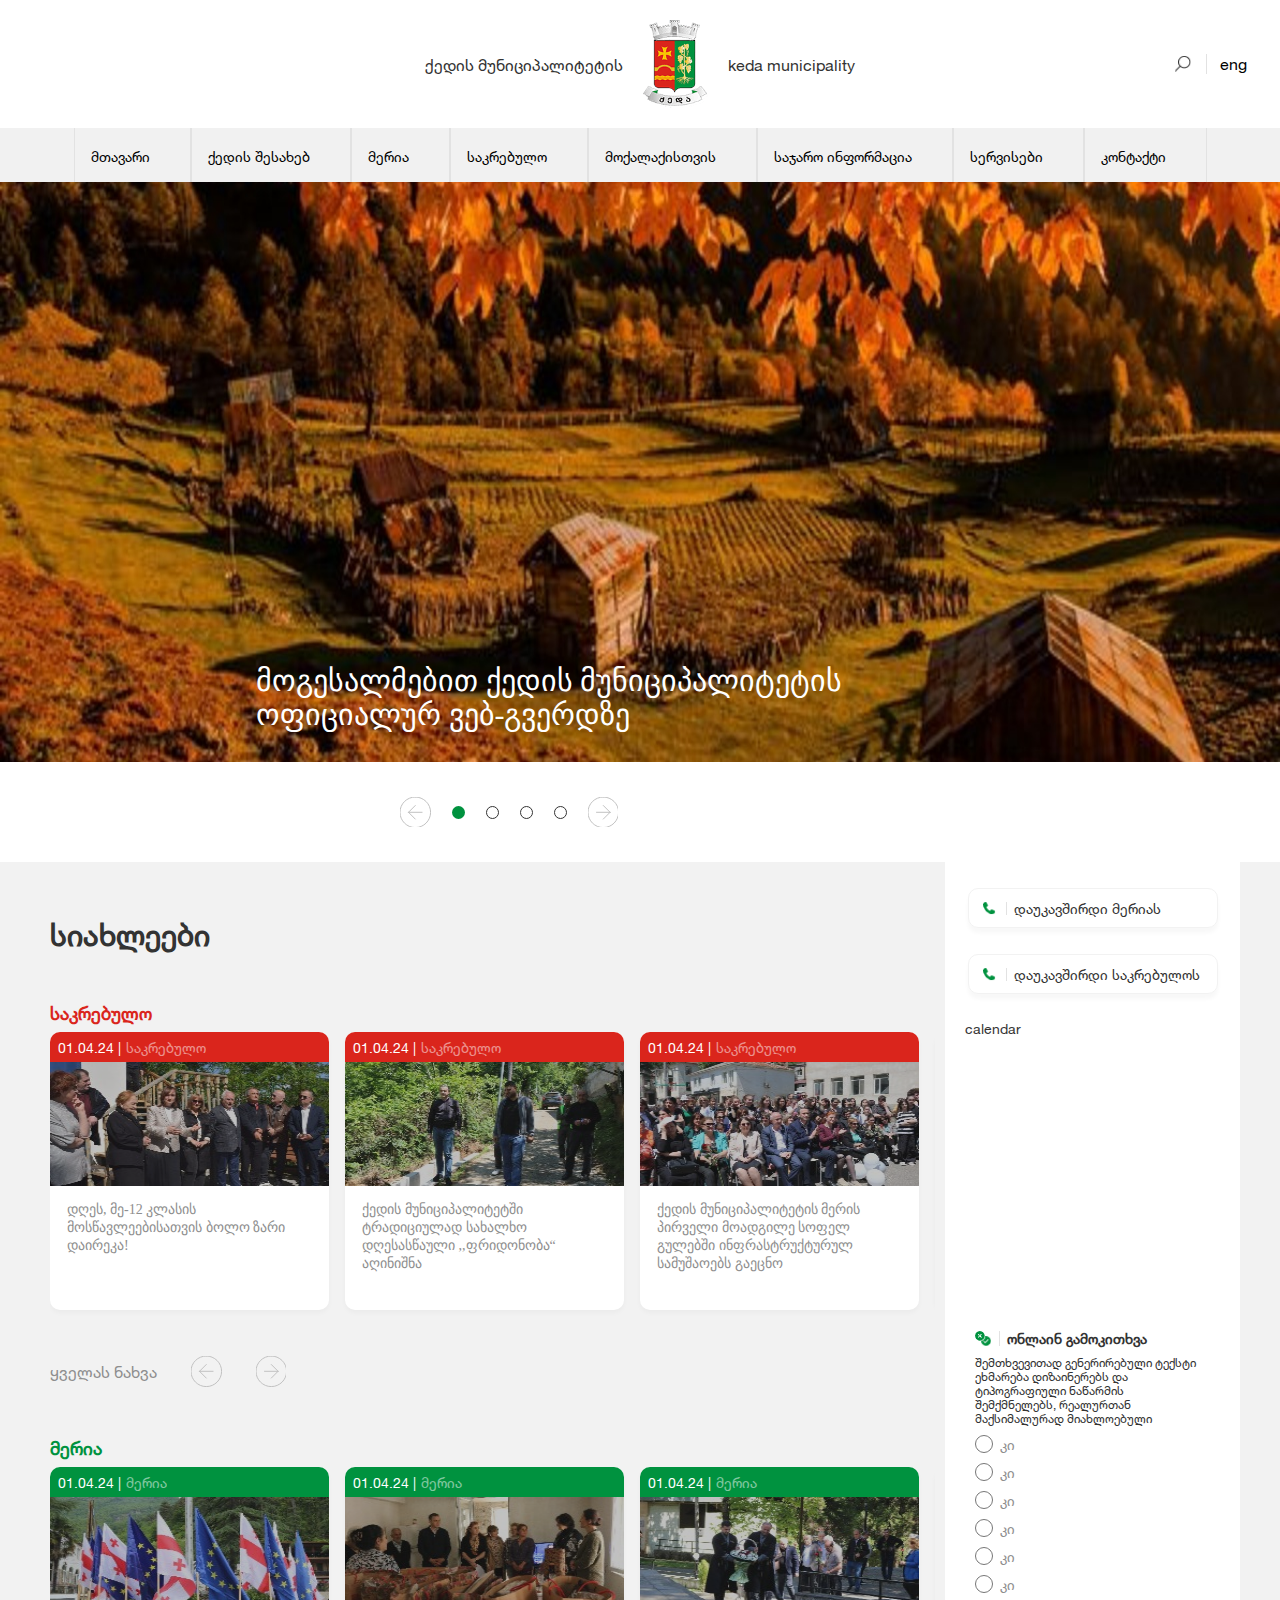
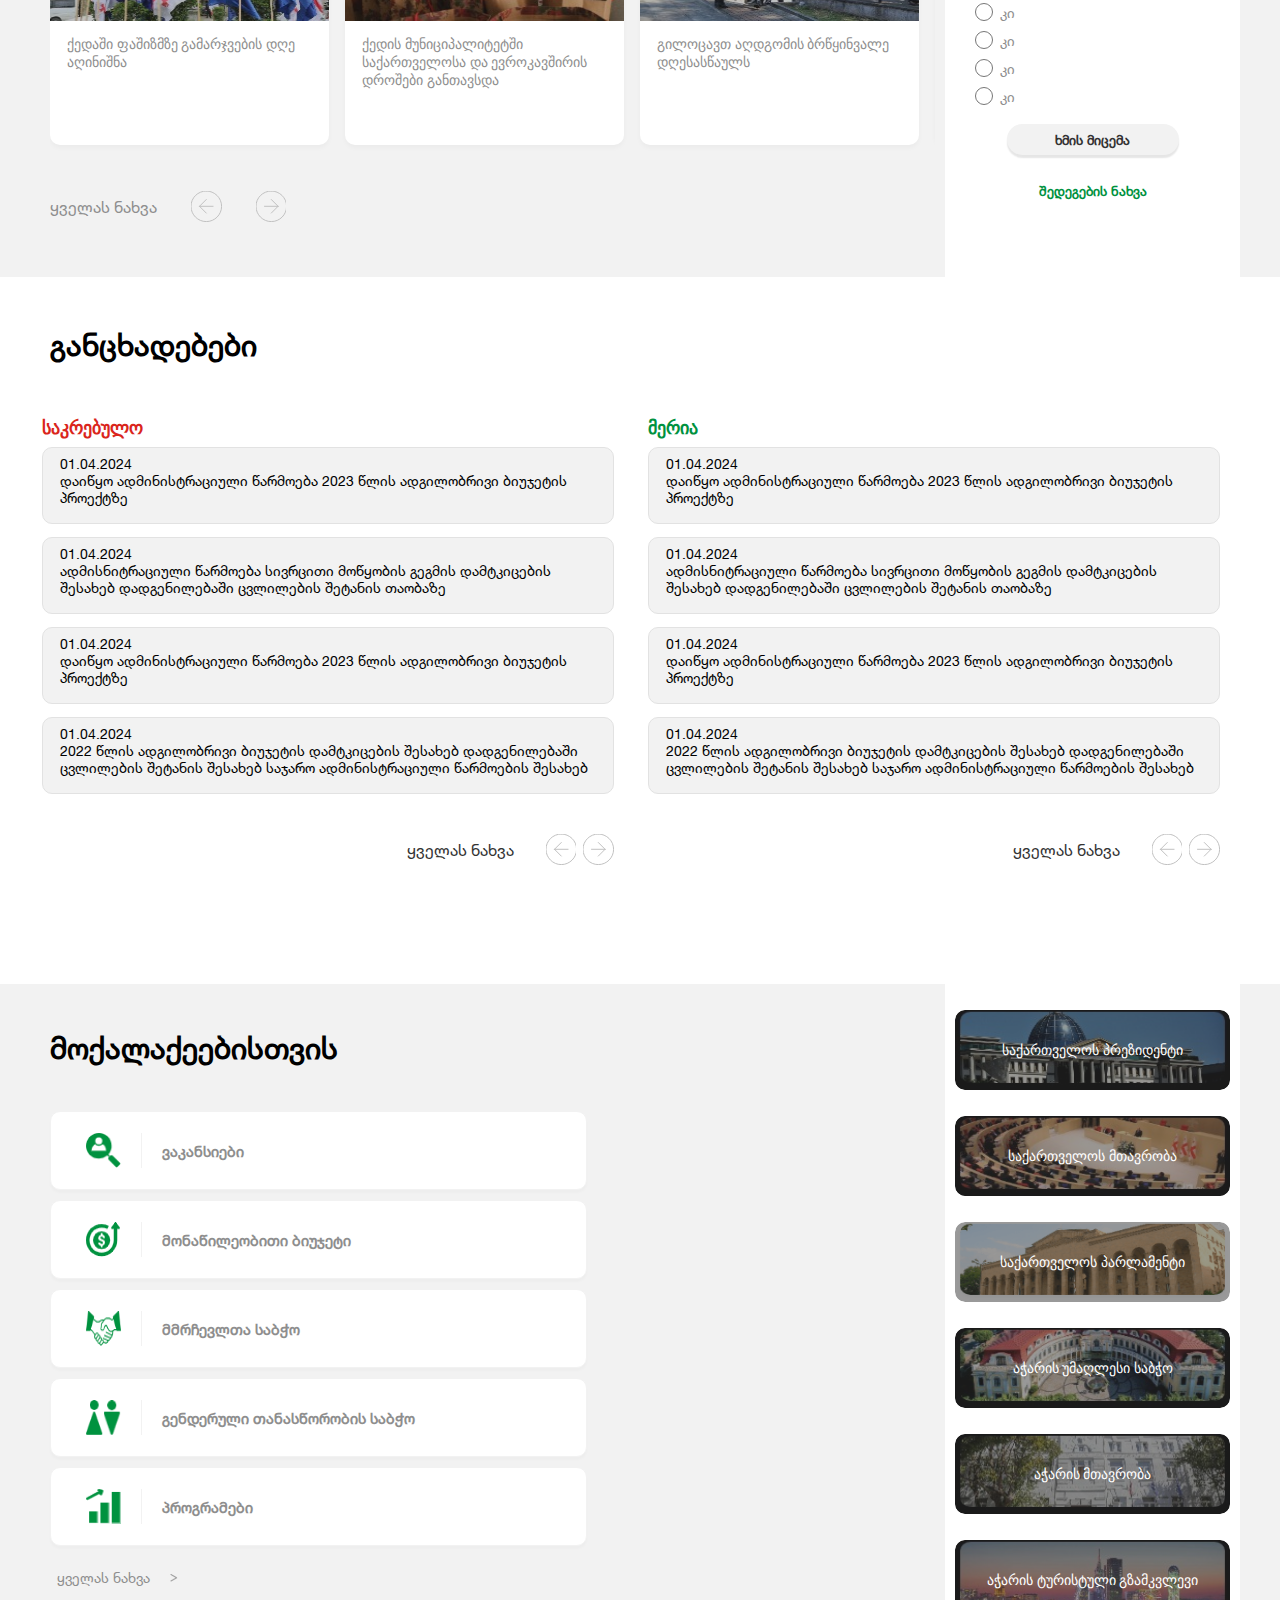
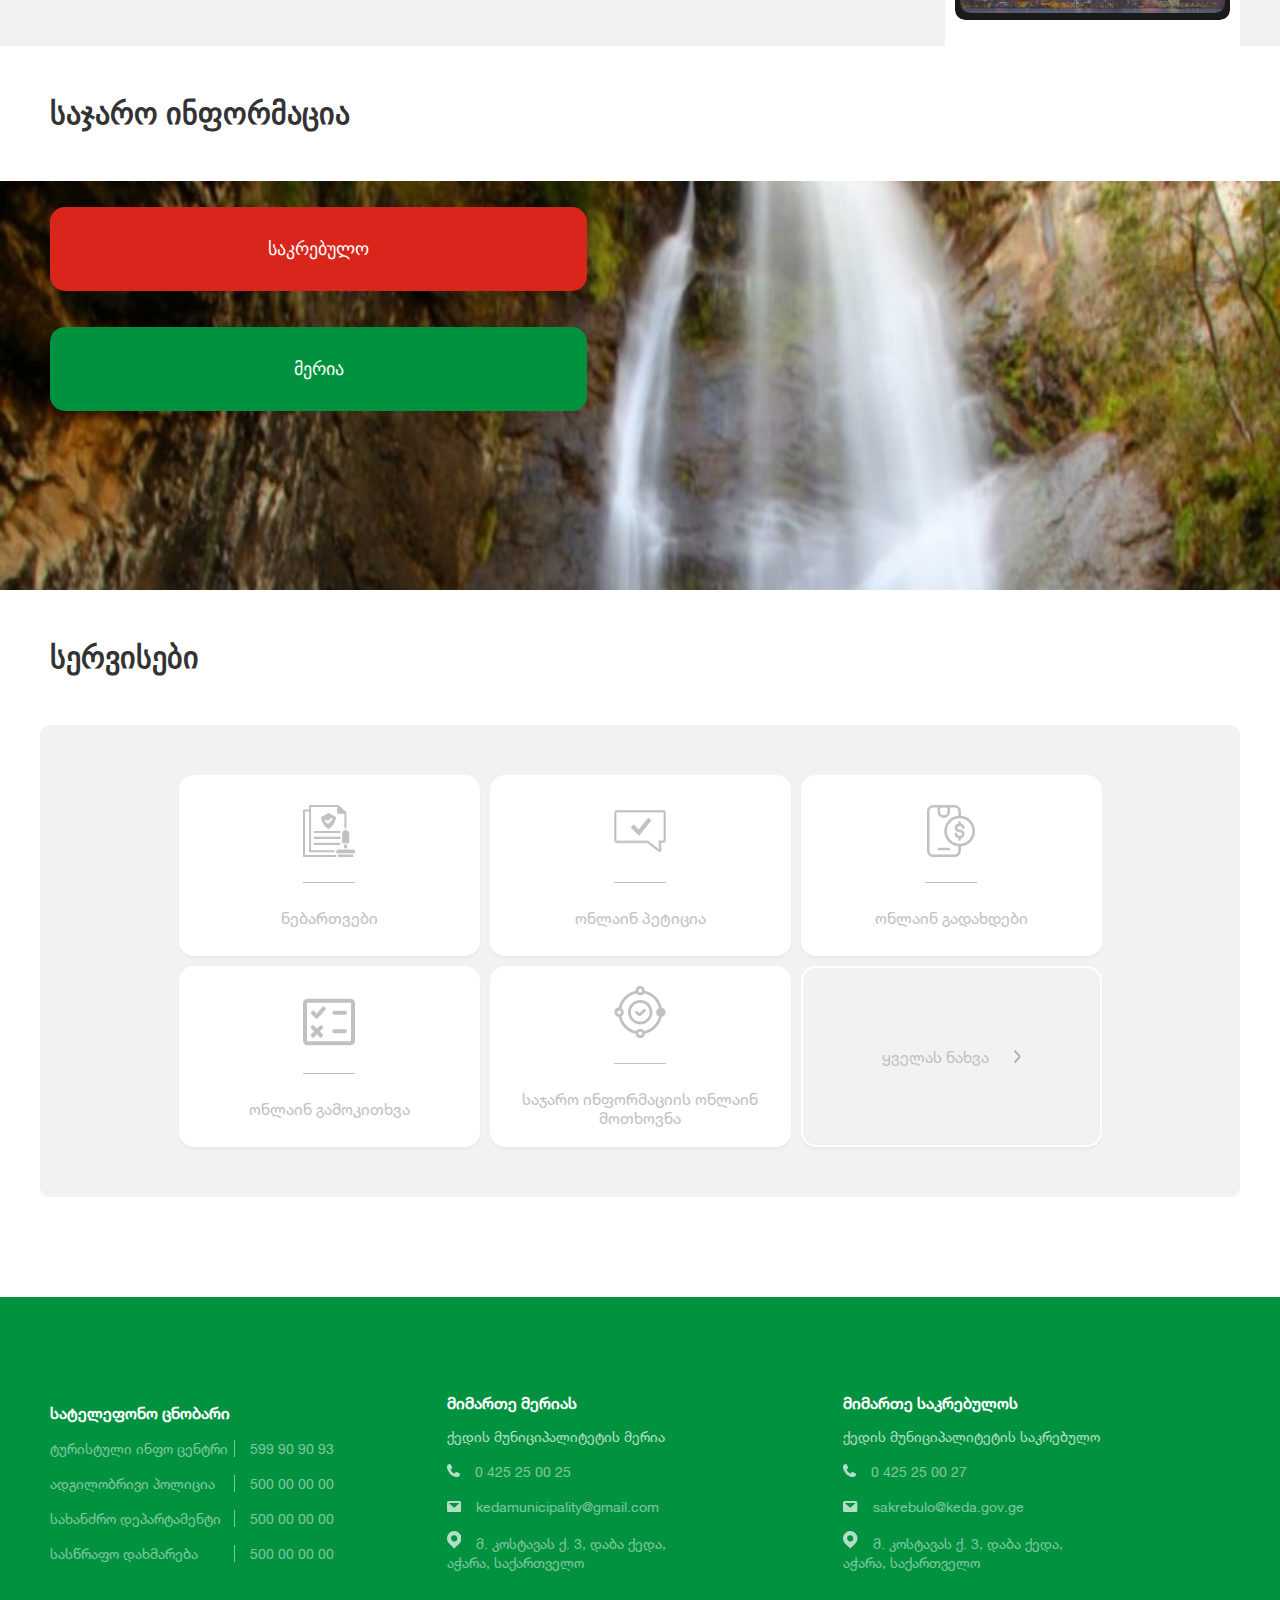
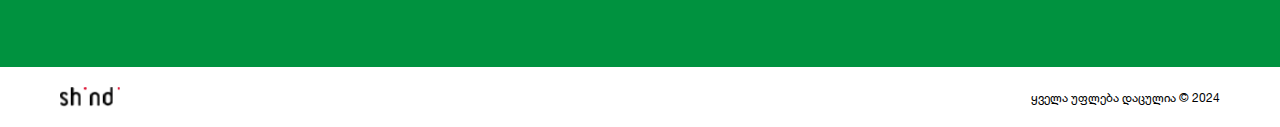
==== main.html @ 32d7911f "draggable carousel" ====
<!DOCTYPE html>
<html lang="en">
  <head>
    <meta charset="UTF-8" />
    <meta name="viewport" content="width=device-width, initial-scale=1.0" />
    <link rel="stylesheet" href="main.css" />
    <script src="main.js" defer></script>
      <link rel="shortcut icon" href="images/logo.png" type="image/x-icon">
    <title>ქედა</title>
  </head>
  <body>
    <div class="topbar">
      <div class="container">
        <a href="/" class="logo">
          <p>ქედის მუნიციპალიტეტის</p>
          <img src="images/logo.png" alt="" />
          <p>keda municipality</p>
        </a>

        <div class="searchbar">
          <img src="images/search-icon.png" alt="" />
          <span id="lang">eng</span>
        </div>
      </div>
    </div>
    <div class="navigation">
      <nav class="navbar">
        <ul class="nav-list">
          <a href="">
            <li class="nav-item">მთავარი</li>
          </a>
          <a href="">
            <li class="nav-item">ქედის შესახებ</li>
          </a>
          <a href="">
            <li class="nav-item has-submenu">
              მერია
              <ul class="submenu">
                <li>მერიის შესახებ</li>
                <li>სიახლეები</li>
                <li>განცხადებები</li>
                <li>მერი</li>
                <li>მერის მოადგილეები</li>
                <li class="has-expanded-submenu">
                  <p>სამსახურები 

                    <img src="images/arrow-right.png" alt="" >
                  </p>
                  <ul class="expanded-submenu">
                    <li>ადმინისტრაცია</li>
                    <li>საფინანსო სამსახური</li>
                    <li>ეკონომიკური განვითარების სამსახური</li>
                    <li>
                      სივრცითი მოწყობის, არქიტექტურისა და მშენებლობის სამსახური
                    </li>
                    <li>ზედამხედველობის სამსახური</li>
                    <li>
                      განათლების, კულტურის, სპორტის, ტურიზმის, ახალგაზრდულ
                      საკითხთა და ძეგლთა დაცვის სამსახური
                    </li>
                    <li>ჯანმრთელობისა და სოციალური დაცვის სამსახური</li>
                    <li>შიდა აუდიტის სამსახური</li>
                    <li>
                      სამხედრო აღრიცხვის, გაწვევისა და მობილიზაციის სამსახური
                    </li>
                  </ul>
                </li>
                <li>მერის წარმომადგენლები</li>
                <li>მუნიციპალური</li>
                <li>ორგანიზაციები</li>
                <li>სტრუქტურული ხე</li>
                <li>მემორანდუმები</li>
                <li>აუქციონები</li>
                <li>ტენდერები</li>
              </ul>
            </li>
          </a>
          <a href="">
            <li class="nav-item" data-submenu="submenu4">საკრებულო</li>
          </a>
          <a href="">
            <li class="nav-item" data-submenu="submenu5">მოქალაქისთვის</li>
          </a>
          <a href="">
            <li class="nav-item" data-submenu="submenu6">საჯარო ინფორმაცია</li>
          </a>
          <a href="">
            <li class="nav-item" data-submenu="submenu7">სერვისები</li>
          </a>
          <a href="">
            <li class="nav-item" data-submenu="submenu8">კონტაქტი</li>
          </a>
        </ul>
      </nav>
    </div>

    <section class="hero">
      <div class="hero-carousel">
        <div class="slide active">
          <img src="images/hero-img.jpeg" alt="Slide 1" />
        </div>
        <div class="slide">
          <img src="images/meria2.jpeg" alt="Slide 2" />
        </div>
        <div class="slide">
          <img src="images/meria3.jpeg" alt="Slide 3" />
        </div>
        <div class="slide">
          <img src="images/sakrebulo2.jpeg" alt="Slide 4" />
        </div>
        <aside>მოგესალმებით ქედის მუნიციპალიტეტის ოფიციალურ ვებ-გვერდზე</aside>
      </div>
      <div class="bullets">
        <svg
          xmlns="http://www.w3.org/2000/svg"
          class="prev"
          width="30.585"
          height="30.585"
          viewBox="302.098 465.152 30.585 30.585"
        >
          <g data-name="Group 8104">
            <path
              d="M317.39 465.152c8.446 0 15.293 6.847 15.293 15.293 0 8.446-6.847 15.292-15.293 15.292-8.446 0-15.292-6.846-15.292-15.292s6.846-15.293 15.292-15.293"
              stroke-linejoin="round"
              stroke-linecap="round"
              stroke="#c1c1c1"
              fill="transparent"
              data-name="Path 56"
            />
            <path
              d="m310.593 480.445 6.797-6.797"
              stroke-linejoin="round"
              stroke-linecap="round"
              stroke="#c1c1c1"
              fill="transparent"
              data-name="Path 57"
            />
            <path
              d="M310.593 480.445h13.594"
              stroke-linejoin="round"
              stroke-linecap="round"
              stroke="#c1c1c1"
              fill="transparent"
              data-name="Path 58"
            />
            <path
              d="m317.39 487.242-6.797-6.797"
              stroke-linejoin="round"
              stroke-linecap="round"
              stroke="#c1c1c1"
              fill="transparent"
              data-name="Path 59"
            />
          </g>
        </svg>

        <span class="bullet active" data-slide="1"></span>
        <span class="bullet" data-slide="2"></span>
        <span class="bullet" data-slide="3"></span>
        <span class="bullet" data-slide="4"></span>
        <svg
          xmlns="http://www.w3.org/2000/svg"
          class="next"
          width="30.586"
          height="30.585"
          viewBox="626.207 465.152 30.586 30.585"
        >
          <g data-name="Group 8108">
            <path
              d="M641.5 465.152c-8.446 0-15.293 6.847-15.293 15.293 0 8.446 6.847 15.292 15.293 15.292 8.446 0 15.293-6.846 15.293-15.292s-6.847-15.293-15.293-15.293"
              stroke-linejoin="round"
              stroke-linecap="round"
              stroke="#c1c1c1"
              fill="transparent"
              data-name="Path 56"
            />
            <path
              d="m648.297 480.445-6.797-6.797"
              stroke-linejoin="round"
              stroke-linecap="round"
              stroke="#c1c1c1"
              fill="transparent"
              data-name="Path 57"
            />
            <path
              d="M648.297 480.445h-13.594"
              stroke-linejoin="round"
              stroke-linecap="round"
              stroke="#c1c1c1"
              fill="transparent"
              data-name="Path 58"
            />
            <path
              d="m641.5 487.242 6.797-6.797"
              stroke-linejoin="round"
              stroke-linecap="round"
              stroke="#c1c1c1"
              fill="transparent"
              data-name="Path 59"
            />
          </g>
        </svg>
      </div>
    </section>

    <section class="news">
      <div class="news-container">
        <div class="news-left">
          <h2>სიახლეები</h2>
          <div class="sakrebulo-news">
            <h3>საკრებულო</h3>
            <div class="carousel-container" id="carousel1">
              <div class="carousel">
                <div class="carousel-item">
                  <div class="carousel-item-date carousel-item-date-sakrebulo">
                    <span>01.04.24 |</span>
                    <span>საკრებულო</span>
                  </div>
                  <div class="carousel-item-top">
                    <img src="images/sakrebulo1.jpeg" alt="" srcset="" />
                  </div>
                  <span class="carousel-item-bottom">
                    დღეს, მე-12 კლასის მოსწავლეებისათვის ბოლო ზარი დაირეკა!
                  </span>
                </div>
                <div class="carousel-item">
                  <div class="carousel-item-date carousel-item-date-sakrebulo">
                    <span>01.04.24 |</span>
                    <span>საკრებულო</span>
                  </div>
                  <div class="carousel-item-top">
                    <img src="images/sakrebulo2.jpeg" alt="" srcset="" />
                  </div>
                  <span class="carousel-item-bottom">
                    ქედის მუნიციპალიტეტში ტრადიციულად სახალხო დღესასწაული
                    ,,ფრიდონობა“ აღინიშნა
                  </span>
                </div>
                <div class="carousel-item">
                  <div class="carousel-item-date carousel-item-date-sakrebulo">
                    <span>01.04.24 |</span>
                    <span>საკრებულო</span>
                  </div>
                  <div class="carousel-item-top">
                    <img src="images/sakrebulo3.jpeg" alt="" srcset="" />
                  </div>
                  <span class="carousel-item-bottom">
                    ქედის მუნიციპალიტეტის მერის პირველი მოადგილე სოფელ გულებში
                    ინფრასტრუქტურულ სამუშაოებს გაეცნო
                  </span>
                </div>
                <div class="carousel-item">
                  <div class="carousel-item-date carousel-item-date-sakrebulo">
                    <span>01.04.24 |</span>
                    <span>საკრებულო</span>
                  </div>
                  <div class="carousel-item-top">
                    <img src="images/sakrebulo1.jpeg" alt="" srcset="" />
                  </div>
                  <span class="carousel-item-bottom">
                    დღეს, მე-12 კლასის მოსწავლეებისათვის ბოლო ზარი დაირეკა!
                  </span>
                </div>
                <div class="carousel-item">
                  <div class="carousel-item-date carousel-item-date-sakrebulo">
                    <span>01.04.24 |</span>
                    <span>საკრებულო</span>
                  </div>
                  <div class="carousel-item-top">
                    <img src="images/sakrebulo2.jpeg" alt="" srcset="" />
                  </div>
                  <span class="carousel-item-bottom">
                    დღეს, მე-12 კლასის მოსწავლეებისათვის ბოლო ზარი დაირეკა!
                  </span>
                </div>
                <div class="carousel-item">
                  <div class="carousel-item-date carousel-item-date-sakrebulo">
                    <span>01.04.24 |</span>
                    <span>საკრებულო</span>
                  </div>
                  <div class="carousel-item-top">
                    <img src="images/sakrebulo3.jpeg" alt="" srcset="" />
                  </div>
                  <span class="carousel-item-bottom">
                    ქედის მუნიციპალიტეტის მერის პირველი მოადგილე სოფელ გულებში
                    ინფრასტრუქტურულ სამუშაოებს გაეცნო
                  </span>
                </div>
              </div>
              <div class="carousel-btns">
                <a href="">ყველას ნახვა</a>
                <svg
                  xmlns="http://www.w3.org/2000/svg"
                  class="prev"
                  width="30.585"
                  height="30.585"
                  viewBox="302.098 465.152 30.585 30.585"
                >
                  <g data-name="Group 8104">
                    <path
                      d="M317.39 465.152c8.446 0 15.293 6.847 15.293 15.293 0 8.446-6.847 15.292-15.293 15.292-8.446 0-15.292-6.846-15.292-15.292s6.846-15.293 15.292-15.293"
                      stroke-linejoin="round"
                      stroke-linecap="round"
                      stroke="#c1c1c1"
                      fill="transparent"
                      data-name="Path 56"
                    />
                    <path
                      d="m310.593 480.445 6.797-6.797"
                      stroke-linejoin="round"
                      stroke-linecap="round"
                      stroke="#c1c1c1"
                      fill="transparent"
                      data-name="Path 57"
                    />
                    <path
                      d="M310.593 480.445h13.594"
                      stroke-linejoin="round"
                      stroke-linecap="round"
                      stroke="#c1c1c1"
                      fill="transparent"
                      data-name="Path 58"
                    />
                    <path
                      d="m317.39 487.242-6.797-6.797"
                      stroke-linejoin="round"
                      stroke-linecap="round"
                      stroke="#c1c1c1"
                      fill="transparent"
                      data-name="Path 59"
                    />
                  </g>
                </svg>
                <svg
                  xmlns="http://www.w3.org/2000/svg"
                  class="next"
                  width="30.586"
                  height="30.585"
                  viewBox="626.207 465.152 30.586 30.585"
                >
                  <g data-name="Group 8108">
                    <path
                      d="M641.5 465.152c-8.446 0-15.293 6.847-15.293 15.293 0 8.446 6.847 15.292 15.293 15.292 8.446 0 15.293-6.846 15.293-15.292s-6.847-15.293-15.293-15.293"
                      stroke-linejoin="round"
                      stroke-linecap="round"
                      stroke="#c1c1c1"
                      fill="transparent"
                      data-name="Path 56"
                    />
                    <path
                      d="m648.297 480.445-6.797-6.797"
                      stroke-linejoin="round"
                      stroke-linecap="round"
                      stroke="#c1c1c1"
                      fill="transparent"
                      data-name="Path 57"
                    />
                    <path
                      d="M648.297 480.445h-13.594"
                      stroke-linejoin="round"
                      stroke-linecap="round"
                      stroke="#c1c1c1"
                      fill="transparent"
                      data-name="Path 58"
                    />
                    <path
                      d="m641.5 487.242 6.797-6.797"
                      stroke-linejoin="round"
                      stroke-linecap="round"
                      stroke="#c1c1c1"
                      fill="transparent"
                      data-name="Path 59"
                    />
                  </g>
                </svg>
              </div>
            </div>
          </div>
          <div class="meria-news">
            <h3>მერია</h3>
            <div class="carousel-container" id="carousel2">
              <div class="carousel">
                <div class="carousel-item">
                  <div class="carousel-item-date">
                    <span>01.04.24 |</span>
                    <span>მერია</span>
                  </div>
                  <div class="carousel-item-top">
                    <img src="images/meria2.jpeg" alt="" srcset="" />
                  </div>
                  <span class="carousel-item-bottom">
                    ქედაში ფაშიზმზე გამარჯვების დღე აღინიშნა
                  </span>
                </div>
                <div class="carousel-item">
                  <div class="carousel-item-date">
                    <span>01.04.24 |</span>
                    <span>მერია</span>
                  </div>
                  <div class="carousel-item-top">
                    <img src="images/meria3.jpeg" alt="" srcset="" />
                  </div>
                  <span class="carousel-item-bottom">
                    ქედის მუნიციპალიტეტში საქართველოსა და ევროკავშირის დროშები
                    განთავსდა
                  </span>
                </div>
                <div class="carousel-item">
                  <div class="carousel-item-date">
                    <span>01.04.24 |</span>
                    <span>მერია</span>
                  </div>
                  <div class="carousel-item-top">
                    <img src="images/meria1.jpeg" alt="" srcset="" />
                  </div>
                  <span class="carousel-item-bottom">
                    გილოცავთ აღდგომის ბრწყინვალე დღესასწაულს
                  </span>
                </div>
                <div class="carousel-item">
                  <div class="carousel-item-date">
                    <span>01.04.24 |</span>
                    <span>მერია</span>
                  </div>
                  <div class="carousel-item-top">
                    <img src="images/meria1.jpeg" alt="" srcset="" />
                  </div>
                  <span class="carousel-item-bottom">
                    ქედაში ფაშიზმზე გამარჯვების დღე აღინიშნა
                  </span>
                </div>
                <div class="carousel-item">
                  <div class="carousel-item-date">
                    <span>01.04.24 |</span>
                    <span>მერია</span>
                  </div>
                  <div class="carousel-item-top">
                    <img src="images/meria2.jpeg" alt="" srcset="" />
                  </div>
                  <span class="carousel-item-bottom">
                    ქედაში ფაშიზმზე გამარჯვების დღე აღინიშნა
                  </span>
                </div>
              </div>
              <div class="carousel-btns">
                <a href="">ყველას ნახვა</a>
                <svg
                  xmlns="http://www.w3.org/2000/svg"
                  class="prev"
                  width="30.585"
                  height="30.585"
                  viewBox="302.098 465.152 30.585 30.585"
                >
                  <g data-name="Group 8104">
                    <path
                      d="M317.39 465.152c8.446 0 15.293 6.847 15.293 15.293 0 8.446-6.847 15.292-15.293 15.292-8.446 0-15.292-6.846-15.292-15.292s6.846-15.293 15.292-15.293"
                      stroke-linejoin="round"
                      stroke-linecap="round"
                      stroke="#c1c1c1"
                      fill="transparent"
                      data-name="Path 56"
                    />
                    <path
                      d="m310.593 480.445 6.797-6.797"
                      stroke-linejoin="round"
                      stroke-linecap="round"
                      stroke="#c1c1c1"
                      fill="transparent"
                      data-name="Path 57"
                    />
                    <path
                      d="M310.593 480.445h13.594"
                      stroke-linejoin="round"
                      stroke-linecap="round"
                      stroke="#c1c1c1"
                      fill="transparent"
                      data-name="Path 58"
                    />
                    <path
                      d="m317.39 487.242-6.797-6.797"
                      stroke-linejoin="round"
                      stroke-linecap="round"
                      stroke="#c1c1c1"
                      fill="transparent"
                      data-name="Path 59"
                    />
                  </g>
                </svg>
                <svg
                  xmlns="http://www.w3.org/2000/svg"
                  class="next"
                  width="30.586"
                  height="30.585"
                  viewBox="626.207 465.152 30.586 30.585"
                >
                  <g data-name="Group 8108">
                    <path
                      d="M641.5 465.152c-8.446 0-15.293 6.847-15.293 15.293 0 8.446 6.847 15.292 15.293 15.292 8.446 0 15.293-6.846 15.293-15.292s-6.847-15.293-15.293-15.293"
                      stroke-linejoin="round"
                      stroke-linecap="round"
                      stroke="#c1c1c1"
                      fill="transparent"
                      data-name="Path 56"
                    />
                    <path
                      d="m648.297 480.445-6.797-6.797"
                      stroke-linejoin="round"
                      stroke-linecap="round"
                      stroke="#c1c1c1"
                      fill="transparent"
                      data-name="Path 57"
                    />
                    <path
                      d="M648.297 480.445h-13.594"
                      stroke-linejoin="round"
                      stroke-linecap="round"
                      stroke="#c1c1c1"
                      fill="transparent"
                      data-name="Path 58"
                    />
                    <path
                      d="m641.5 487.242 6.797-6.797"
                      stroke-linejoin="round"
                      stroke-linecap="round"
                      stroke="#c1c1c1"
                      fill="transparent"
                      data-name="Path 59"
                    />
                  </g>
                </svg>
              </div>
            </div>
          </div>
        </div>
        <div class="news-right">
          <a href="">
            <img src="images/phone-icon.png" alt="" />
            <span>დაუკავშირდი მერიას</span>
          </a>
          <a href="">
            <img src="images/phone-icon.png" alt="" />
            <span>დაუკავშირდი საკრებულოს</span>
          </a>
          <div class="news-calendar">calendar</div>
          <div class="survey">
            <header>
              <img src="images/survey-icon.png" alt="" />
              <h4>ონლაინ გამოკითხვა</h4>
            </header>
            <span>
              შემთხვევითად გენერირებული ტექსტი ეხმარება დიზაინერებს და
              ტიპოგრაფიული ნაწარმის შემქმნელებს, რეალურთან მაქსიმალურად
              მიახლოებული
            </span>
            <form id="survey-form">
              <div class="radio-group">
                <label>
                  <input
                    type="radio"
                    name="survey"
                    value="1"
                    placeholder="ki"
                  />

                  <p>კი</p>
                </label>
                <label>
                  <input type="radio" name="survey" value="2" />

                  <p>კი</p>
                </label>
                <label>
                  <input type="radio" name="survey" value="3" />

                  <p>კი</p>
                </label>
                <label>
                  <input type="radio" name="survey" value="4" />

                  <p>კი</p>
                </label>
                <label>
                  <input type="radio" name="survey" value="5" />

                  <p>კი</p>
                </label>
                <label>
                  <input type="radio" name="survey" value="6" />

                  <p>კი</p>
                </label>
                <label>
                  <input type="radio" name="survey" value="7" />

                  <p>კი</p>
                </label>
                <label>
                  <input type="radio" name="survey" value="8" />

                  <p>კი</p>
                </label>
                <label>
                  <input type="radio" name="survey" value="8" />

                  <p>კი</p>
                </label>
                <label>
                  <input type="radio" name="survey" value="8" />

                  <p>კი</p>
                </label>
              </div>
              <div class="survey-btns">
                <button class="survey-vote">ხმის მიცემა</button>
                <button class="survey-results">შედეგების ნახვა</button>
              </div>
            </form>
          </div>
        </div>
      </div>
    </section>
    <section class="announcments">
      <div class="announcments-container">
        <header>
          <h2>განცხადებები</h2>
        </header>
        <div class="announcments-wrapper">
          <aside>
            <h3>საკრებულო</h3>

            <div class="carousel-container" id="carousel3">
              <div class="carousel">
                <div class="carousel-item">
                  <div class="announcment">
                    <span>01.04.2024</span>
                    <p>
                      დაიწყო ადმინისტრაციული წარმოება 2023 წლის ადგილობრივი
                      ბიუჯეტის პროექტზე
                    </p>
                  </div>
                  <div class="announcment">
                    <span>01.04.2024</span>
                    <p>
                      ადმისნიტრაციული წარმოება სივრცითი მოწყობის გეგმის
                      დამტკიცების შესახებ დადგენილებაში ცვლილების შეტანის
                      თაობაზე
                    </p>
                  </div>
                  <div class="announcment">
                    <span>01.04.2024</span>
                    <p>
                      დაიწყო ადმინისტრაციული წარმოება 2023 წლის ადგილობრივი
                      ბიუჯეტის პროექტზე
                    </p>
                  </div>
                  <div class="announcment">
                    <span>01.04.2024</span>
                    <p>
                      2022 წლის ადგილობრივი ბიუჯეტის დამტკიცების შესახებ
                      დადგენილებაში ცვლილების შეტანის შესახებ საჯარო
                      ადმინისტრაციული წარმოების შესახებ
                    </p>
                  </div>
                </div>
                <div class="carousel-item">
                  <div class="announcment">
                    <span>01.04.2024</span>
                    <p>
                      დაიწყო ადმინისტრაციული წარმოება 2023 წლის ადგილობრივი
                      ბიუჯეტის პროექტზე
                    </p>
                  </div>
                  <div class="announcment">
                    <span>01.04.2024</span>
                    <p>
                      ადმისნიტრაციული წარმოება სივრცითი მოწყობის გეგმის
                      დამტკიცების შესახებ დადგენილებაში ცვლილების შეტანის
                      თაობაზე
                    </p>
                  </div>
                  <div class="announcment">
                    <span>01.04.2024</span>
                    <p>
                      დაიწყო ადმინისტრაციული წარმოება 2023 წლის ადგილობრივი
                      ბიუჯეტის პროექტზე
                    </p>
                  </div>
                  <div class="announcment">
                    <span>01.04.2024</span>
                    <p>
                      2022 წლის ადგილობრივი ბიუჯეტის დამტკიცების შესახებ
                      დადგენილებაში ცვლილების შეტანის შესახებ საჯარო
                      ადმინისტრაციული წარმოების შესახებ
                    </p>
                  </div>
                </div>
                <div class="carousel-item">
                  <div class="announcment">
                    <span>01.04.2024</span>
                    <p>
                      დაიწყო ადმინისტრაციული წარმოება 2023 წლის ადგილობრივი
                      ბიუჯეტის პროექტზე
                    </p>
                  </div>
                  <div class="announcment">
                    <span>01.04.2024</span>
                    <p>
                      ადმისნიტრაციული წარმოება სივრცითი მოწყობის გეგმის
                      დამტკიცების შესახებ დადგენილებაში ცვლილების შეტანის
                      თაობაზე
                    </p>
                  </div>
                  <div class="announcment">
                    <span>01.04.2024</span>
                    <p>
                      დაიწყო ადმინისტრაციული წარმოება 2023 წლის ადგილობრივი
                      ბიუჯეტის პროექტზე
                    </p>
                  </div>
                  <div class="announcment">
                    <span>01.04.2024</span>
                    <p>
                      2022 წლის ადგილობრივი ბიუჯეტის დამტკიცების შესახებ
                      დადგენილებაში ცვლილების შეტანის შესახებ საჯარო
                      ადმინისტრაციული წარმოების შესახებ
                    </p>
                  </div>
                </div>
                <div class="carousel-item">
                  <div class="announcment">
                    <span>01.04.2024</span>
                    <p>
                      დაიწყო ადმინისტრაციული წარმოება 2023 წლის ადგილობრივი
                      ბიუჯეტის პროექტზე
                    </p>
                  </div>
                  <div class="announcment">
                    <span>01.04.2024</span>
                    <p>
                      ადმისნიტრაციული წარმოება სივრცითი მოწყობის გეგმის
                      დამტკიცების შესახებ დადგენილებაში ცვლილების შეტანის
                      თაობაზე
                    </p>
                  </div>
                  <div class="announcment">
                    <span>01.04.2024</span>
                    <p>
                      დაიწყო ადმინისტრაციული წარმოება 2023 წლის ადგილობრივი
                      ბიუჯეტის პროექტზე
                    </p>
                  </div>
                  <div class="announcment">
                    <span>01.04.2024</span>
                    <p>
                      2022 წლის ადგილობრივი ბიუჯეტის დამტკიცების შესახებ
                      დადგენილებაში ცვლილების შეტანის შესახებ საჯარო
                      ადმინისტრაციული წარმოების შესახებ
                    </p>
                  </div>
                </div>
              </div>
              <div class="announcment-btns">
                <a href="">ყველას ნახვა</a>

                <svg
                  xmlns="http://www.w3.org/2000/svg"
                  class="prev"
                  width="30.585"
                  height="30.585"
                  viewBox="302.098 465.152 30.585 30.585"
                >
                  <g data-name="Group 8104">
                    <path
                      d="M317.39 465.152c8.446 0 15.293 6.847 15.293 15.293 0 8.446-6.847 15.292-15.293 15.292-8.446 0-15.292-6.846-15.292-15.292s6.846-15.293 15.292-15.293"
                      stroke-linejoin="round"
                      stroke-linecap="round"
                      stroke="#c1c1c1"
                      fill="transparent"
                      data-name="Path 56"
                    />
                    <path
                      d="m310.593 480.445 6.797-6.797"
                      stroke-linejoin="round"
                      stroke-linecap="round"
                      stroke="#c1c1c1"
                      fill="transparent"
                      data-name="Path 57"
                    />
                    <path
                      d="M310.593 480.445h13.594"
                      stroke-linejoin="round"
                      stroke-linecap="round"
                      stroke="#c1c1c1"
                      fill="transparent"
                      data-name="Path 58"
                    />
                    <path
                      d="m317.39 487.242-6.797-6.797"
                      stroke-linejoin="round"
                      stroke-linecap="round"
                      stroke="#c1c1c1"
                      fill="transparent"
                      data-name="Path 59"
                    />
                  </g>
                </svg>

                <svg
                  xmlns="http://www.w3.org/2000/svg"
                  class="next"
                  width="30.586"
                  height="30.585"
                  viewBox="626.207 465.152 30.586 30.585"
                >
                  <g data-name="Group 8108">
                    <path
                      d="M641.5 465.152c-8.446 0-15.293 6.847-15.293 15.293 0 8.446 6.847 15.292 15.293 15.292 8.446 0 15.293-6.846 15.293-15.292s-6.847-15.293-15.293-15.293"
                      stroke-linejoin="round"
                      stroke-linecap="round"
                      stroke="#c1c1c1"
                      fill="transparent"
                      data-name="Path 56"
                    />
                    <path
                      d="m648.297 480.445-6.797-6.797"
                      stroke-linejoin="round"
                      stroke-linecap="round"
                      stroke="#c1c1c1"
                      fill="transparent"
                      data-name="Path 57"
                    />
                    <path
                      d="M648.297 480.445h-13.594"
                      stroke-linejoin="round"
                      stroke-linecap="round"
                      stroke="#c1c1c1"
                      fill="transparent"
                      data-name="Path 58"
                    />
                    <path
                      d="m641.5 487.242 6.797-6.797"
                      stroke-linejoin="round"
                      stroke-linecap="round"
                      stroke="#c1c1c1"
                      fill="transparent"
                      data-name="Path 59"
                    />
                  </g>
                </svg>
              </div>
            </div>
          </aside>
          <aside>
            <h3>მერია</h3>

            <div class="carousel-container" id="carousel4">
              <div class="carousel">
                <div class="carousel-item">
                  <div class="announcment">
                    <span>01.04.2024</span>
                    <p>
                      დაიწყო ადმინისტრაციული წარმოება 2023 წლის ადგილობრივი
                      ბიუჯეტის პროექტზე
                    </p>
                  </div>
                  <div class="announcment">
                    <span>01.04.2024</span>
                    <p>
                      ადმისნიტრაციული წარმოება სივრცითი მოწყობის გეგმის
                      დამტკიცების შესახებ დადგენილებაში ცვლილების შეტანის
                      თაობაზე
                    </p>
                  </div>
                  <div class="announcment">
                    <span>01.04.2024</span>
                    <p>
                      დაიწყო ადმინისტრაციული წარმოება 2023 წლის ადგილობრივი
                      ბიუჯეტის პროექტზე
                    </p>
                  </div>
                  <div class="announcment">
                    <span>01.04.2024</span>
                    <p>
                      2022 წლის ადგილობრივი ბიუჯეტის დამტკიცების შესახებ
                      დადგენილებაში ცვლილების შეტანის შესახებ საჯარო
                      ადმინისტრაციული წარმოების შესახებ
                    </p>
                  </div>
                </div>
                <div class="carousel-item">
                  <div class="announcment">
                    <span>01.04.2024</span>
                    <p>
                      დაიწყო ადმინისტრაციული წარმოება 2023 წლის ადგილობრივი
                      ბიუჯეტის პროექტზე
                    </p>
                  </div>
                  <div class="announcment">
                    <span>01.04.2024</span>
                    <p>
                      ადმისნიტრაციული წარმოება სივრცითი მოწყობის გეგმის
                      დამტკიცების შესახებ დადგენილებაში ცვლილების შეტანის
                      თაობაზე
                    </p>
                  </div>
                  <div class="announcment">
                    <span>01.04.2024</span>
                    <p>
                      დაიწყო ადმინისტრაციული წარმოება 2023 წლის ადგილობრივი
                      ბიუჯეტის პროექტზე
                    </p>
                  </div>
                  <div class="announcment">
                    <span>01.04.2024</span>
                    <p>
                      2022 წლის ადგილობრივი ბიუჯეტის დამტკიცების შესახებ
                      დადგენილებაში ცვლილების შეტანის შესახებ საჯარო
                      ადმინისტრაციული წარმოების შესახებ
                    </p>
                  </div>
                </div>
                <div class="carousel-item">
                  <div class="announcment">
                    <span>01.04.2024</span>
                    <p>
                      დაიწყო ადმინისტრაციული წარმოება 2023 წლის ადგილობრივი
                      ბიუჯეტის პროექტზე
                    </p>
                  </div>
                  <div class="announcment">
                    <span>01.04.2024</span>
                    <p>
                      ადმისნიტრაციული წარმოება სივრცითი მოწყობის გეგმის
                      დამტკიცების შესახებ დადგენილებაში ცვლილების შეტანის
                      თაობაზე
                    </p>
                  </div>
                  <div class="announcment">
                    <span>01.04.2024</span>
                    <p>
                      დაიწყო ადმინისტრაციული წარმოება 2023 წლის ადგილობრივი
                      ბიუჯეტის პროექტზე
                    </p>
                  </div>
                  <div class="announcment">
                    <span>01.04.2024</span>
                    <p>
                      2022 წლის ადგილობრივი ბიუჯეტის დამტკიცების შესახებ
                      დადგენილებაში ცვლილების შეტანის შესახებ საჯარო
                      ადმინისტრაციული წარმოების შესახებ
                    </p>
                  </div>
                </div>
                <div class="carousel-item">
                  <div class="announcment">
                    <span>01.04.2024</span>
                    <p>
                      დაიწყო ადმინისტრაციული წარმოება 2023 წლის ადგილობრივი
                      ბიუჯეტის პროექტზე
                    </p>
                  </div>
                  <div class="announcment">
                    <span>01.04.2024</span>
                    <p>
                      ადმისნიტრაციული წარმოება სივრცითი მოწყობის გეგმის
                      დამტკიცების შესახებ დადგენილებაში ცვლილების შეტანის
                      თაობაზე
                    </p>
                  </div>
                  <div class="announcment">
                    <span>01.04.2024</span>
                    <p>
                      დაიწყო ადმინისტრაციული წარმოება 2023 წლის ადგილობრივი
                      ბიუჯეტის პროექტზე
                    </p>
                  </div>
                  <div class="announcment">
                    <span>01.04.2024</span>
                    <p>
                      2022 წლის ადგილობრივი ბიუჯეტის დამტკიცების შესახებ
                      დადგენილებაში ცვლილების შეტანის შესახებ საჯარო
                      ადმინისტრაციული წარმოების შესახებ
                    </p>
                  </div>
                </div>
              </div>

              <div class="announcment-btns">
                <a href="">ყველას ნახვა</a>

                <svg
                  xmlns="http://www.w3.org/2000/svg"
                  class="prev"
                  width="30.585"
                  height="30.585"
                  viewBox="302.098 465.152 30.585 30.585"
                >
                  <g data-name="Group 8104">
                    <path
                      d="M317.39 465.152c8.446 0 15.293 6.847 15.293 15.293 0 8.446-6.847 15.292-15.293 15.292-8.446 0-15.292-6.846-15.292-15.292s6.846-15.293 15.292-15.293"
                      stroke-linejoin="round"
                      stroke-linecap="round"
                      stroke="#c1c1c1"
                      fill="transparent"
                      data-name="Path 56"
                    />
                    <path
                      d="m310.593 480.445 6.797-6.797"
                      stroke-linejoin="round"
                      stroke-linecap="round"
                      stroke="#c1c1c1"
                      fill="transparent"
                      data-name="Path 57"
                    />
                    <path
                      d="M310.593 480.445h13.594"
                      stroke-linejoin="round"
                      stroke-linecap="round"
                      stroke="#c1c1c1"
                      fill="transparent"
                      data-name="Path 58"
                    />
                    <path
                      d="m317.39 487.242-6.797-6.797"
                      stroke-linejoin="round"
                      stroke-linecap="round"
                      stroke="#c1c1c1"
                      fill="transparent"
                      data-name="Path 59"
                    />
                  </g>
                </svg>

                <svg
                  xmlns="http://www.w3.org/2000/svg"
                  class="next"
                  width="30.586"
                  height="30.585"
                  viewBox="626.207 465.152 30.586 30.585"
                >
                  <g data-name="Group 8108">
                    <path
                      d="M641.5 465.152c-8.446 0-15.293 6.847-15.293 15.293 0 8.446 6.847 15.292 15.293 15.292 8.446 0 15.293-6.846 15.293-15.292s-6.847-15.293-15.293-15.293"
                      stroke-linejoin="round"
                      stroke-linecap="round"
                      stroke="#c1c1c1"
                      fill="transparent"
                      data-name="Path 56"
                    />
                    <path
                      d="m648.297 480.445-6.797-6.797"
                      stroke-linejoin="round"
                      stroke-linecap="round"
                      stroke="#c1c1c1"
                      fill="transparent"
                      data-name="Path 57"
                    />
                    <path
                      d="M648.297 480.445h-13.594"
                      stroke-linejoin="round"
                      stroke-linecap="round"
                      stroke="#c1c1c1"
                      fill="transparent"
                      data-name="Path 58"
                    />
                    <path
                      d="m641.5 487.242 6.797-6.797"
                      stroke-linejoin="round"
                      stroke-linecap="round"
                      stroke="#c1c1c1"
                      fill="transparent"
                      data-name="Path 59"
                    />
                  </g>
                </svg>
              </div>
            </div>
          </aside>
        </div>
      </div>
    </section>
    <section class="citizens">
      <div class="citizens-container">
        <main class="citizens-left">
          <h2>მოქალაქეებისთვის</h2>
          <a href="">
            <div class="citizens-left-item">
              <img src="images/vanacy.png" alt="" />
              <h5>ვაკანსიები</h5>
            </div>
          </a>
          <a href="">
            <div class="citizens-left-item">
              <img src="images/budget.png" alt="" />
              <h5>მონაწილეობითი ბიუჯეტი</h5>
            </div>
          </a>
          <a href="">
            <div class="citizens-left-item">
              <img src="images/handshake.png" alt="" />
              <h5>მმრჩევლთა საბჭო</h5>
            </div>
          </a>
          <a href="">
            <div class="citizens-left-item">
              <img src="images/gender.png" alt="" />
              <h5>გენდერული თანასწორობის საბჭო</h5>
            </div>
          </a>
          <a href="">
            <div class="citizens-left-item">
              <img src="images/progress.png" alt="" />
              <h5>პროგრამები</h5>
            </div>
          </a>
          <a href="">
            <span>ყველას ნახვა</span>
            <img src="images/arrow-right.png" alt="" />
          </a>
        </main>
        <aside class="citizens-right">
          <a href="">
            <div class="citizens-right-item">
              <img src="images/prezidenti.jpeg" alt="" />
              <span>საქართველოს პრეზიდენტი </span>
            </div>
          </a>
          <a href="">
            <div class="citizens-right-item">
              <img src="images/mtavroba.jpeg" alt="" />
              <span>საქართველოს მთავრობა </span>
            </div>
          </a>
          <a href="">
            <div class="citizens-right-item">
              <img src="images/parlamenti.png" alt="" />
              <span>საქართველოს პარლამენტი </span>
            </div>
          </a>
          <a href="">
            <div class="citizens-right-item">
              <img src="images/acharis-sabcho.jpeg" alt="" />
              <span>აჭარის უმაღლესი საბჭო </span>
            </div>
          </a>
          <a href="">
            <div class="citizens-right-item">
              <img src="images/acharis-mtavroba.jpeg" alt="" />
              <span>აჭარის მთავრობა</span>
            </div>
          </a>
          <a href="">
            <div class="citizens-right-item">
              <img src="images/batumi.jpeg" alt="" />
              <span>აჭარის ტურისტული გზამკვლევი</span>
            </div>
          </a>
        </aside>
      </div>
    </section>
    <h2 class="public-section-divider">საჯარო ინფორმაცია</h2>
    <section class="public-info">
      <img src="images/keda-photo-13.jpeg" alt="" />
      <div class="public-info-container">
        <button>საკრებულო</button>
        <button>მერია</button>
      </div>
    </section>
    <h2 class="public-section-divider">სერვისები</h2>
    <section class="services">
      <div class="services-container">
        <a href="">
          <div class="service">
            <svg
              xmlns="http://www.w3.org/2000/svg"
              width="52.25"
              height="52.252"
              viewBox="657 4025.144 52.25 52.252"
              class="servicesvg"
            >
              <g data-name="noun-permission-6807297">
                <path
                  d="M686.287 4035.288a11.637 11.637 0 0 1-2.34-1.608 1.837 1.837 0 0 0-2.397-.036c-1.411 1.184-3.43 2.093-5.162 2.855a1.827 1.827 0 0 0-1.07 1.976c.664 4.002 2.875 7.985 6.406 10.262.633.408 1.44.388 2.053-.048 3.286-2.331 5.286-6.062 6.29-10.06a1.838 1.838 0 0 0-1.108-2.152c-.935-.37-1.83-.742-2.674-1.189Zm-7.074 6.262a1.05 1.05 0 1 1 1.54-1.431l1.173 1.263 2.769-2.77a1.052 1.052 0 0 1 1.485.005 1.052 1.052 0 0 1-.004 1.486l-3.511 3.51a1.051 1.051 0 0 1-1.538 0l-1.914-2.059Zm-10.613 23.663a1.054 1.054 0 1 1 0-2.11h25.198a1.054 1.054 0 1 1 0 2.11h-25.2Zm0-11.904a1.054 1.054 0 1 1 0-2.11h25.198a1.054 1.054 0 1 1 0 2.11l-25.2.002Zm0 5.95a1.054 1.054 0 1 1 0-2.109h25.198a1.054 1.054 0 1 1 0 2.11l-25.2.002Zm-5.484-27.656h-4.093v43.715h30.584a1.011 1.011 0 1 1 0 2.026h-31.596c-.56 0-1.011-.454-1.011-1.012v-45.74c0-.56.453-1.012 1.011-1.012h5.105v-3.38c0-.582.465-1.036 1.1-1.009l28.033-.045a1 1 0 0 1 .746.26l7.278 6.614c.229.186.376.47.376.79v15.034a1.013 1.013 0 0 1-2.025 0v-14.02h-6.309c-.56 0-1.014-.454-1.014-1.014v-5.642l-26.162.043v43.463l22.745-.004a1.009 1.009 0 1 1 0 2.018l-23.758.007a1.01 1.01 0 0 1-1.012-1.01l.002-40.082Zm33.168 31.94h7.096l.016-9.493a3.542 3.542 0 0 0-1.043-2.445 3.53 3.53 0 0 0-5.01 0 3.543 3.543 0 0 0-1.043 2.459l-.016 9.48Zm1.95 1.23v3.917h3.23v-3.917h-3.23Zm9.24 10.16h-15.295l.02 2.463h15.293l-.018-2.463Zm1.775-1.23-.002-1.893a1.901 1.901 0 0 0-1.894-1.891h-14.997a1.906 1.906 0 0 0-1.894 1.893v1.894h18.785Z"
              
                  fill-rule="evenodd"
                  data-name="Path 74"
                />
              </g>
            </svg>
            <span>ნებართვები</span>
          </div>
        </a>

        <a href="">
          <div class="service">
            <svg
              xmlns="http://www.w3.org/2000/svg"
              width="57.451"
              height="46.579"
              viewBox="931 4028.143 57.451 46.579"
              class="servicesvg"
            >
              <g data-name="noun-take-action-638677">
                <g data-name="Group 51">
                  <g data-name="Group 49">
                    <path
                      d="M934.731 4031.038h49.988c.45 0 .901.386.901.901v29.273c0 .45-.386.9-.9.9h-4.761l.772 9.329-12.095-9.393H934.73c-.45 0-.9-.386-.9-.9v-29.273c.064-.45.45-.837.9-.837Z"
                      stroke-linejoin="round"
                      stroke-linecap="round"
                      stroke-width=".5"
                      stroke="#fff"
                      fill="transparent"
                      data-name="Path 75"
                    />
                    <g data-name="Path 76">
                      <path
                        d="M931 4031.875v29.272a3.734 3.734 0 0 0 3.731 3.732h32.94l12.095 9.328c.45.322.965.515 1.544.515.45 0 .836-.129 1.222-.322.836-.45 1.287-1.286 1.158-2.251l-.643-7.335h1.672a3.734 3.734 0 0 0 3.732-3.731v-29.208a3.734 3.734 0 0 0-3.732-3.732h-49.988a3.734 3.734 0 0 0-3.731 3.732Zm2.895 0c0-.45.386-.9.9-.9h49.989c.45 0 .9.385.9.9v29.272c0 .45-.386.901-.9.901h-4.825l.772 9.329-12.095-9.329H934.73c-.45 0-.9-.386-.9-.9v-29.273Z"
                        fill="#e2e2e2"
                        fill-rule="evenodd"
                      />
                      <path
                        d="M931 4031.875v29.272a3.734 3.734 0 0 0 3.731 3.732h32.94l12.095 9.328c.45.322.965.515 1.544.515.45 0 .836-.129 1.222-.322h0c.836-.45 1.287-1.286 1.158-2.251l-.643-7.335h1.672a3.734 3.734 0 0 0 3.732-3.731v-29.208a3.734 3.734 0 0 0-3.732-3.732h-49.988a3.734 3.734 0 0 0-3.731 3.732Zm2.895 0c0-.45.386-.9.9-.9h49.989c.45 0 .9.385.9.9v29.272c0 .45-.386.901-.9.901h-4.825l.772 9.329-12.095-9.329H934.73c-.45 0-.9-.386-.9-.9v-29.273Z"
                        stroke-linejoin="round"
                        stroke-linecap="round"
                        stroke-width=".5"
                        stroke="#fff"
                        
                      />
                    </g>
                  </g>
                  <g data-name="Group 50">
                    <g data-name="Path 77">
                      <path
                        d="m958.857 4056.965-9.522-9.521 3.474-3.474 5.597 5.597 10.23-12.931 3.86 3.023-13.64 17.306Z"
                        fill="#e2e2e2"
                        fill-rule="evenodd"
                      />
                      <path
                        d="m958.857 4056.965-9.522-9.521 3.474-3.474 5.597 5.597 10.23-12.931 3.86 3.023-13.64 17.306Z"
                        stroke-linejoin="round"
                        stroke-linecap="round"
                        stroke-width=".5"
                        stroke="#fff"
                     
                      />
                    </g>
                  </g>
                </g>
              </g>
            </svg>
            <span>ონლაინ პეტიცია</span>
          </div>
        </a>

        <a href="">
          <div class="service">
            <svg
              xmlns="http://www.w3.org/2000/svg"
              width="54.328"
              height="58.737"
              viewBox="1213 4022.144 54.328 58.737"
              class="servicesvg"
            >
              <g data-name="noun-online-payment-6748268">
                <path
                  d="M1251.369 4034.403v-5.081a7.177 7.177 0 0 0-7.176-7.178h-24.015a7.178 7.178 0 0 0-7.178 7.178v44.38a7.177 7.177 0 0 0 7.178 7.179h24.015a7.175 7.175 0 0 0 7.176-7.178v-4.872a17.277 17.277 0 0 0 13.86-25.48 17.274 17.274 0 0 0-13.86-8.97Zm-23.448-9.059h8.298v4.142a4.148 4.148 0 1 1-8.29 0l-.008-4.142Zm20.579 48.36c0 2.379-1.93 4.306-4.307 4.306h-24.015a4.305 4.305 0 0 1-4.306-4.306v-44.382a4.305 4.305 0 0 1 4.306-4.306h4.874v4.47a7.016 7.016 0 0 0 7.014 7.243 7.016 7.016 0 0 0 7.017-7.243v-4.47h5.103a4.305 4.305 0 0 1 4.306 4.306v5.082a17.267 17.267 0 0 0-13.858 8.97 17.275 17.275 0 0 0 13.858 25.48l.008 4.85Zm1.434-7.68a14.413 14.413 0 0 1-14.412-14.415 14.416 14.416 0 0 1 14.417-14.407 14.414 14.414 0 0 1 14.407 14.418 14.428 14.428 0 0 1-14.412 14.404Zm-12.2 4.493a1.436 1.436 0 0 1 0 2.871h-11.132a1.436 1.436 0 1 1 0-2.871h11.132Zm9.401-22.638c0 1.128 1.263 2.076 2.764 2.076 3.109 0 5.634 2.225 5.634 4.952 0 2.29-1.788 4.22-4.2 4.78v1.523a1.436 1.436 0 0 1-2.87 0v-1.523c-2.412-.56-4.2-2.49-4.2-4.78a1.436 1.436 0 0 1 2.872 0c0 1.127 1.263 2.075 2.764 2.075 1.5 0 2.764-.948 2.764-2.075 0-1.128-1.27-2.08-2.764-2.08-3.108 0-5.633-2.218-5.633-4.945 0-2.296 1.787-4.22 4.199-4.78v-1.076h-.003a1.437 1.437 0 1 1 2.872 0v1.076c2.411.56 4.198 2.484 4.198 4.78a1.436 1.436 0 0 1-2.871 0c0-1.128-1.27-2.08-2.764-2.08-1.491-.003-2.727.952-2.727 2.08Z"
              
                />
              </g>
            </svg>
            <span>ონლაინ გადახდები</span>
          </div>
        </a>

        <a href="">
          <div class="service">
            <svg
              xmlns="http://www.w3.org/2000/svg"
              width="51.902"
              height="46.579"
              viewBox="657 4242.144 51.902 46.579"
              class="servicesvg"
            >
              <g data-name="noun-survey-6359911">
                <g data-name="Layer 2">
                  <path
                    d="M704.244 4242.144h-42.586A4.684 4.684 0 0 0 657 4246.8v37.263a4.684 4.684 0 0 0 4.658 4.658h42.586a4.684 4.684 0 0 0 4.658-4.658v-37.263a4.684 4.684 0 0 0-4.658-4.657Zm.665 41.92a.665.665 0 0 1-.665.666h-42.586a.665.665 0 0 1-.666-.666v-37.263c0-.367.298-.665.666-.665h42.586c.367 0 .665.298.665.665v37.263Z"
                
                  />
                  <path
                    d="m676.137 4250.794-5.616 6.308-2.05-2.316a2.023 2.023 0 0 0-2.82-.16 1.996 1.996 0 0 0-.16 2.822l3.54 3.992c.383.419.923.66 1.49.666a1.943 1.943 0 0 0 1.49-.666l7.107-7.985a1.996 1.996 0 0 0-.16-2.82 2.023 2.023 0 0 0-2.82.159Z"
                    
                  />
                  <path
                    d="M676.377 4269.345a1.996 1.996 0 0 0-2.822 0l-2.661 2.662-2.662-2.662a1.996 1.996 0 0 0-2.821 2.822l2.661 2.661-2.661 2.662a1.996 1.996 0 0 0 2.821 2.821l2.662-2.661 2.661 2.661a1.996 1.996 0 0 0 2.822-2.821l-2.662-2.662 2.662-2.661a1.996 1.996 0 0 0 0-2.822Z"
                 
                   
                  />
                  <path
                    d="M698.92 4272.752h-10.646a1.996 1.996 0 0 0 0 3.993h10.647a1.996 1.996 0 0 0 0-3.993Z"
              
                  
                  />
                  <path
                    d="M698.92 4254.12h-10.646a1.996 1.996 0 0 0 0 3.993h10.647a1.996 1.996 0 1 0 0-3.992Z"
                   
                    
                  />
                </g>
              </g>
            </svg>
            <span>ონლაინ გამოკითხვა</span>
          </div>
        </a>
        <a href="">
          <div class="service">
            <svg
              xmlns="http://www.w3.org/2000/svg"
              width="58.001"
              height="59.065"
              viewBox="930 4236.144 58.001 59.065"
              class="servicesvg"
            >
              <g data-name="noun-online-6813338">
                <path
                  d="M957.139 4241.465a2.128 2.128 0 1 0 4.256.001 2.128 2.128 0 0 0-4.256-.001Zm-3.193.035v-.035a5.32 5.32 0 0 1 5.321-5.321 5.32 5.32 0 0 1 5.321 5.321v.035c9.576 2.075 17.108 9.634 19.143 19.225a5.324 5.324 0 0 1 0 10.435c-2.035 9.6-9.578 17.164-19.167 19.23a5.32 5.32 0 0 1-10.594 0c-9.56-2.061-17.09-9.59-19.151-19.15a5.32 5.32 0 0 1 0-10.595c2.062-9.553 9.578-17.075 19.127-19.145Zm.99 3.057c-8.474 1.705-15.17 8.322-16.993 16.754a5.322 5.322 0 0 1 0 9.264c1.801 8.33 8.362 14.89 16.692 16.692a5.322 5.322 0 0 1 9.265 0c8.25-1.785 14.763-8.234 16.64-16.452a5.32 5.32 0 0 1 0-9.743c-1.898-8.318-8.547-14.826-16.94-16.515a5.315 5.315 0 0 1-4.332 2.23 5.315 5.315 0 0 1-4.332-2.23Zm2.203 45.331a2.128 2.128 0 1 0 4.256.001 2.128 2.128 0 0 0-4.256-.001Zm25.542-21.817a2.128 2.128 0 1 1-.002-4.255 2.128 2.128 0 0 1 .002 4.255Zm-49.487-2.128a2.128 2.128 0 1 0 4.255.001 2.128 2.128 0 0 0-4.255-.001Zm26.073-10.643c-5.877 0-10.642 4.766-10.642 10.643 0 5.877 4.765 10.642 10.642 10.642 5.878 0 10.643-4.765 10.643-10.642s-4.765-10.643-10.643-10.643Zm-13.834 10.643c0-7.642 6.193-13.835 13.834-13.835s13.835 6.194 13.835 13.835c0 7.64-6.194 13.835-13.835 13.835-7.64 0-13.834-6.194-13.834-13.835Zm19.72-.969c.641-.606.67-1.617.064-2.256a1.594 1.594 0 0 0-2.257-.064l-4.528 4.284-2.325-2.2a1.594 1.594 0 1 0-2.192 2.317l2.69 2.549a2.661 2.661 0 0 0 3.658 0l4.89-4.63Z"
               
                />
              </g>
            </svg>
            <span>საჯარო ინფორმაციის ონლაინ მოთხოვნა</span>
          </div>
        </a>
        <a href="">
          <div class="service service-more">
            <span>ყველას ნახვა</span>
            <img src="images/arrow-right.png" alt="" />
          </div>
        </a>
      </div>
    </section>
    <footer>
      <main class="footer-container">
        <div class="footer-left-col">
          <h4>სატელეფონო ცნობარი</h4>
          <div class="footer-left-col-item">
            <span>ტურისტული ინფო ცენტრი</span>
            <a href="">599 90 90 93</a>
          </div>
          <div class="footer-left-col-item">
            <span>ადგილობრივი პოლიცია</span>
            <a href="">500 00 00 00</a>
          </div>
          <div class="footer-left-col-item">
            <span>სახანძრო დეპარტამენტი</span>
            <a href="">500 00 00 00</a>
          </div>
          <div class="footer-left-col-item">
            <span>სასწრაფო დახმარება</span>
            <a href="">500 00 00 00</a>
          </div>
        </div>

        <div class="footer-center-col">
          <h4>მიმართე მერიას</h4>
          <span>ქედის მუნიციპალიტეტის მერია</span>
          <div class="footer-center-col-item">
            <svg
              xmlns="http://www.w3.org/2000/svg"
              width="13.067"
              height="13.066"
              viewBox="832.705 4332 13.067 13.066"
            >
              <g data-name="Phone">
                <path
                  d="m840.288 4341.333 1.4-1.283c.117-.117.234-.117.35-.117l.234.117 3.266 1.517c.234.116.234.233.234.466-.117.933-.35 1.633-.934 2.1-.583.583-1.4.933-2.45.933-1.05 0-2.1-.233-3.266-.816-1.167-.584-2.217-1.4-3.267-2.333-.583-.817-1.283-1.634-1.75-2.567-.467-.933-.933-1.75-1.167-2.567-.233-.7-.233-1.516-.233-2.216.117-.7.35-1.284.817-1.75.466-.467 1.166-.7 2.216-.817.234 0 .35.117.467.233l1.75 3.267c0 .117.117.233.117.233 0 .117 0 .234-.117.35l-1.517 1.4c-.116.234-.116.467 0 .584.35.7.934 1.283 1.4 1.866a11.78 11.78 0 0 0 1.867 1.517c.233.117.467.117.583-.117Z"
                  fill="#fff"
                  fill-rule="evenodd"
                  data-name="Path 110"
                />
              </g>
            </svg>
            <a href="">0 425 25 00 25</a>
          </div>
          <div class="footer-center-col-item">
            <svg
              xmlns="http://www.w3.org/2000/svg"
              width="14.35"
              height="11.48"
              viewBox="832 4359.931 14.35 11.48"
            >
              <g data-name="Group 7696">
                <path
                  d="M844.556 4361.845h-10.762l5.38 4.783 5.382-4.783Zm-12.556 0c0-1.053.807-1.914 1.794-1.914h10.762c.986 0 1.794.861 1.794 1.914v7.653c0 1.052-.808 1.913-1.794 1.913h-10.762c-.987 0-1.794-.86-1.794-1.913v-7.653Z"
                  fill="#fff"
                  fill-rule="evenodd"
                  data-name="Path 50"
                />
              </g>
            </svg>
            <a href="">kedamunicipality@gmail.com</a>
          </div>
          <div class="footer-center-col-item">
            <svg
              xmlns="http://www.w3.org/2000/svg"
              width="14.502"
              height="17.599"
              viewBox="831.08 4387.2 14.502 17.599"
            >
              <g data-name="Group 7698">
                <path
                  d="M838.29 4397.672a3.065 3.065 0 0 0 3.07-3.07c0-1.645-1.316-3.18-3.07-3.18a3.065 3.065 0 0 0-3.07 3.07c0 1.645 1.425 3.18 3.07 3.18Zm-5.154-8.334a7.28 7.28 0 0 1 10.307 0 7.28 7.28 0 0 1 0 10.308l-5.153 5.154-5.154-5.154c-2.741-2.851-2.741-7.457 0-10.308Z"
                  fill="#fff"
                  fill-rule="evenodd"
                  data-name="Path 114"
                />
              </g>
            </svg>
            <a href=""
              >მ. კოსტავას ქ. 3, დაბა ქედა, <br />
              აჭარა, საქართველო</a
            >
          </div>
        </div>
        <div class="footer-center-col">
          <h4>მიმართე საკრებულოს</h4>
          <span>ქედის მუნიციპალიტეტის საკრებულო</span>
          <div class="footer-center-col-item">
            <svg
              xmlns="http://www.w3.org/2000/svg"
              width="13.067"
              height="13.066"
              viewBox="832.705 4332 13.067 13.066"
            >
              <g data-name="Phone">
                <path
                  d="m840.288 4341.333 1.4-1.283c.117-.117.234-.117.35-.117l.234.117 3.266 1.517c.234.116.234.233.234.466-.117.933-.35 1.633-.934 2.1-.583.583-1.4.933-2.45.933-1.05 0-2.1-.233-3.266-.816-1.167-.584-2.217-1.4-3.267-2.333-.583-.817-1.283-1.634-1.75-2.567-.467-.933-.933-1.75-1.167-2.567-.233-.7-.233-1.516-.233-2.216.117-.7.35-1.284.817-1.75.466-.467 1.166-.7 2.216-.817.234 0 .35.117.467.233l1.75 3.267c0 .117.117.233.117.233 0 .117 0 .234-.117.35l-1.517 1.4c-.116.234-.116.467 0 .584.35.7.934 1.283 1.4 1.866a11.78 11.78 0 0 0 1.867 1.517c.233.117.467.117.583-.117Z"
                  fill="#fff"
                  fill-rule="evenodd"
                  data-name="Path 110"
                />
              </g>
            </svg>
            <a href="">0 425 25 00 27</a>
          </div>
          <div class="footer-center-col-item">
            <svg
              xmlns="http://www.w3.org/2000/svg"
              width="14.35"
              height="11.48"
              viewBox="832 4359.931 14.35 11.48"
            >
              <g data-name="Group 7696">
                <path
                  d="M844.556 4361.845h-10.762l5.38 4.783 5.382-4.783Zm-12.556 0c0-1.053.807-1.914 1.794-1.914h10.762c.986 0 1.794.861 1.794 1.914v7.653c0 1.052-.808 1.913-1.794 1.913h-10.762c-.987 0-1.794-.86-1.794-1.913v-7.653Z"
                  fill="#fff"
                  fill-rule="evenodd"
                  data-name="Path 50"
                />
              </g>
            </svg>
            <a href="">sakrebulo@keda.gov.ge </a>
          </div>
          <div class="footer-center-col-item">
            <svg
              xmlns="http://www.w3.org/2000/svg"
              width="14.502"
              height="17.599"
              viewBox="831.08 4387.2 14.502 17.599"
            >
              <g data-name="Group 7698">
                <path
                  d="M838.29 4397.672a3.065 3.065 0 0 0 3.07-3.07c0-1.645-1.316-3.18-3.07-3.18a3.065 3.065 0 0 0-3.07 3.07c0 1.645 1.425 3.18 3.07 3.18Zm-5.154-8.334a7.28 7.28 0 0 1 10.307 0 7.28 7.28 0 0 1 0 10.308l-5.153 5.154-5.154-5.154c-2.741-2.851-2.741-7.457 0-10.308Z"
                  fill="#fff"
                  fill-rule="evenodd"
                  data-name="Path 114"
                />
              </g>
            </svg>
            <a href=""
              >მ. კოსტავას ქ. 3, დაბა ქედა, <br />
              აჭარა, საქართველო</a
            >
          </div>
        </div>
      </main>
    </footer>
    <div class="copyright">
      <img src="images/shindi.png" alt="" />
      <p>ყველა უფლება დაცულია &copy; 2024</p>
    </div>
  </body>
</html>
---- main.css ----
@font-face {
  font-family: "haltvetica-geo-caps";
  src: url("fonts/helvetica-neue-lt-geo-55-roman.ttf");
}

html {
  scroll-behavior: smooth;
}

* {
  font-family: "haltvetica-geo-caps", sans-serif;
  box-sizing: border-box;
  margin: 0;
  padding: 0;
}
img{
  width: 100%;
  height: 100%;
}

a {
  text-decoration: none;
  color:#333333
}
.container {
  max-width: 1400px;
  width: 100%;
  display: flex;
  position: relative;
  justify-content: center;
  align-items: center;

}

.topbar {
 display: flex;
 align-items: center;justify-content: center;
  width: 100%;
  padding: 20px 0;
}
.topbar .logo {
  display: flex;
  align-items: center;
  justify-content: center;


  gap: 20px;
}
.logo img {
  width: 65px;
  height: 88px;
}
 .searchbar {
  
  position: absolute;
  right: 0;
  display: flex;

  gap: 13px;
}
.searchbar img{
  padding-right: 13px;
  border-right: 1px solid #E2E2E2;
}
.searchbar span{
  height:20px ;
  width: 20px;
  cursor: pointer;
  transition: 250ms ease;
}
.searchbar span:hover{
 margin-left: 10px;
 scale: 1.05;
}

.navigation {
  display: flex;
  align-items: center;
  justify-content: center;
  width: 100%;
  background-color: #f1f1f1;
  /* position: sticky;
  left: 0; */
}

.navbar {

  display: flex;
  justify-content: space-between;
  align-items: center;
  position: relative;


  max-width: 1400px;
  width: 100%;
  height: 54px;
}

.nav-list {
  list-style: none;
  width: 100%;
  margin: 0;
  padding: 0;
  display: flex;
  justify-content: center;
}

.nav-item {
  padding: 20px 40px 17px 16px;
  color: black;
  text-align: center;
  cursor: pointer;
  position: relative;
  border-left: 1px solid #e2e2e2;
  font-size: 14px;
}
.nav-item:last-child {
  border-right: 1px solid #e2e2e2;
}

.nav-item:hover {
  background-color: white;
}
.has-submenu{
    position: relative;
}

.has-submenu:hover .submenu {
    display: block;
    opacity: 1;
}
.submenu {
    width: 237px;
  display: none;
  position: absolute;
  left: -4px;
  background: #FFFFFF;
  padding: 15px 10px;
  padding-left: 30px;
  z-index: 100;
  text-align: left;
  opacity: 0;
  list-style: none;
  padding-right: 0;
  margin-top: 15px;

 
}
.submenu li, .expanded-submenu li {
    border-bottom: 1px solid #F2F2F2;
    color: #8E8E8E;
    padding: 8px 0 ;
    width: 100%;
}
.submenu li:hover{
    color: black;
}

.expanded-submenu{
    position: absolute;
    display: none;
    left: 235px;
    width: 237px;
   
    top: 0;
    background: #F2F2F2;
  
    padding: 15px 10px;
    z-index: 100;
    list-style: none;
    padding-bottom: 10px;

}
.expanded-submenu li{
    border-bottom: 1px solid white;
    color: #8E8E8E;

}
.submenu li:last-child{
    border: none;
}
.expanded-submenu li:last-child{
    border: none;
}

.has-expanded-submenu:hover .expanded-submenu{
    display: block;


}
.has-expanded-submenu p img{
  width: 5px;
  margin-left: 80px;

}



/*

//////////////////////hero carousel

*/
.hero {
  width: 100%;
  height: 680px;
  position: relative;
  overflow: hidden;
}
.hero-carousel {
  max-width: 100%;
  height: 580px;
  overflow: hidden;
  transition: opacity 0.5s ease;
  position: relative;
}
.hero-carousel aside {
  position: absolute;
  bottom: 30px;
  left: 20%;
  font-family: "Helvetica Neue LT GEO Caps";
  font-size: 30px;

  line-height: 34px;

  text-align: left;
  color: #ffffff;
  max-width: 680px;
  width: 100%;
}

.slide {
  position: absolute;
  top: 0;
  left: 0;
  width: 100%;
  height: 100%;
  opacity: 0;
  transition: opacity 0.5s ease;
}

.slide.active {
  opacity: 1;
}
.slide img {
  width: 100%;
  height: 100%;
}

.prev,
.next {

  cursor: pointer;


}

.next:hover path{
  stroke:#333333;
  transition: 250ms ease;

}
.prev:hover path{
  stroke: #333333;
  transition: 250ms ease;
}

.bullets {
  position: absolute;
  bottom: 0px;
  left: 0;
  display: flex;
  align-items: center;
  justify-content: flex-start;
  padding-left: 400px;
  width: 100%;
  gap: 21px;
  height: 100px;
  margin-top: 10px;
  z-index: 2;
}

.bullet {
  display: inline-block;
  width: 13px;
  height: 13px;

  border-radius: 15px;
  cursor: pointer;
  border: 1px solid #333333;
}

.bullet.active {
  background-color: #00923f;
  border: none;
}

/*
news section .////////////


*/

.news{
  width: 100%;
  display: flex;
  justify-content: center;
  background-color: #F2F2F2;

 
}
.news-container{
  max-width: 1400px;
  width: 100%;
  display: grid;
 
  gap: 30px;
  grid-template-columns: 80% 20%;
  

}
.news-left{
  display: flex;
  flex-direction: column;
  justify-content: center;
  /* align-items: center; */
  gap: 50px;
  padding: 55px 0px;
}
.news-left h2{
  font-size: 30px;
  color: #333333;

}
.news-left h3{
  margin-bottom: 8px;
  font-size: 18px;
}
.sakrebulo-news h3{
  color:#DA251C

}
.meria-news h3{
  color:#00923f

}





.carousel-container {
  position: relative;
  margin: auto;
  overflow: hidden;
  padding-bottom: 50px;
}

.carousel {
  display: flex;
  gap: 16px;
  transition: transform 0.5s ease;
}

.carousel-item {
  box-sizing: border-box;
  min-width: calc((100% / 4) - 15.9px);
  /* რამდენის გამოჩენა გვინდა აქედან კონტროლდება, დაშორება რამდენიცაა იმდენი უნდა გამოაკლო თორე უშნოდ ჩანს */
  display: flex;
  flex-direction: column;
  align-items: center;
  height: 278px;
  position: relative;
  text-align: center;
  background-color: white;
  box-shadow: 0px 3px 5px rgba(0, 0, 0, 0.03);
  border-radius: 10px;
  margin-bottom: 27px;
  cursor: pointer;
  transition: 350ms ease;

}
.carousel-item-date{
  display: flex;
  align-items: center;
  justify-content: start;
  gap: 5px;
  position: absolute;
  height: 30px;
  top: 0;
  left: 0;
  width: 100%;
  border-top-right-radius: 10px;
  border-top-left-radius: 10px;
  background-color: #00923f;
  color: white;
  padding: 8px;
  font-size: 14px;
}
.carousel-item-date span:nth-child(2){
  opacity: 0.5;
}

.carousel-item-date-sakrebulo{
  background: #DA251C;
}
.carousel-item-top{
  width: 100%;
  height: 124px;
  margin-top: 30px;
  position: relative;
  overflow: hidden;

}

.carousel-item-top::before{
  content: "";
  position: absolute;
  top: 0;
  left: 0;
  width: 100%;
  height: 100%;
  background-color: #333333;
  opacity: 0.3;
  z-index: 2;
  transition: 250ms ease;

}
.carousel-btns a{
  color: #8E8E8E;
}

.carousel-item:hover .carousel-item-top::before{
  opacity: 0;
}
.carousel-item:hover .carousel-item-date span{
  opacity: 1;
}
.carousel-item:hover .carousel-item-bottom{
  color: #333333;
  font-weight: bold;

}
.carousel-item-top > img{
  transition: transform 0.3s ease; /* Add smooth transition */
}
.carousel-item:hover .carousel-item-top > img{
  transform: scale(1.1); /* Adjust the scale value as needed */
    
}
.carousel-item-bottom{
  padding: 15px 17px;
  font-family: "Helvetica Neue LT GEO";
font-size: 14px;
font-weight: normal;
line-height: 18px;
font-style: normal;
text-align: left;
color: #8e8e8e;

}

.carousel-btns{
  position: absolute;
 
  bottom: 0;
  left: 0;
  display: flex;
  gap: 34px;
  align-items: center;
}


.news-right{
  height: 100%;
  background: white;
  display: flex;
  flex-direction: column;
  align-items: center;
  font-size: 14px;
  padding: 10px;
  gap: 26px;
  padding-top: 26px;
  color: #333333;
}

.news-right img{
  width: 13px;
  height: 13px;
  
}



.news-right a{
  max-width: 250px;
  width: 100%;
  padding: 14px;
  display: flex;align-items: center;
  gap: 7px;
  border: 1px solid #F2F2F2;
  border-radius: 10px;
  height: 40px;
  color: #333333;

  box-shadow: 0px 5px 4.5px rgba(0, 0, 0, 0.03);
}
.news-right a img{
  box-sizing: content-box;
  padding-right: 10px;
  border-right: 1px solid #E2E2E2;
}
.news-calendar{
  height: 274px;
  width: 256px;
}

.survey {
  max-width: 256px;
  width: 100%;
  display: flex;
  flex-direction: column;
  
  padding: 10px;
  gap: 9px;
}

.survey header{
  display: flex;
  align-items: center;
  width: 100%;
  gap: 7px;
  
}
.survey header img{
  box-sizing: content-box;
  width: 16px;
  height: 15px;
  padding-right: 8px;
  border-right: 1px solid #E2E2E2;
}
.survey span{
  font-size: 12px;
font-weight: normal;
line-height: 14px;
width: 226px;
}

.radio-group {
  display: flex;
  flex-direction: column;
  align-items: flex-start;
  gap: 10px;
}

.radio-group label {
  display: flex;
  align-items: center;
  cursor: pointer;
}




.radio-group input[type="radio"] {
  width: 18px;
  height: 18px;
  margin-right: 7px;
  cursor: pointer;
  border-radius: 10px;
 
}

.radio-group input[type="radio"]:checked {
  
  accent-color: green;
}



.radio-group input[type="radio"] + p {
  color: #8E8E8E;
}
.radio-group input[type="radio"]:checked + p {
  color: #333333;
}
.survey-btns{
  max-width: 256px;
  width: 100%;
  display: flex;
  flex-direction: column;
  align-items: center;
  gap: 18px;
  margin-top: 19px;
}
.survey-btns button{
  border: none;
  cursor: pointer;
  font-weight: bold;
  transition: 350ms ease;
 
}
.survey-vote{
  width: 172px;
  height: 31px;
  box-shadow: 0px 3px 1.5px rgba(0, 0, 0, 0.1);
  color: #333333;
  background-color: #F2F2F2;
  border-radius: 16px;
 
}
.survey-vote:hover{
  background:#00923f;
  color: white;
 
}
.survey-results{
  color: #00923f;
  background: none;
  padding: 10px;
}
.survey-results:hover{
  color: #333333;
  scale: 1.1;
}


.announcments{
  width: 100%;
  display: flex;
  align-items: center;
  justify-content: center;
background: white;
padding: 50px 0;
}
.announcments-container{
  max-width: 1400px;
  width: 100%;
  display: flex;
  flex-direction: column;
}
.announcments-container h2{
  font-size: 30px;
}
.announcments-wrapper{
  display: flex;
  margin-top: 45px;
  justify-content: center;

  gap: 16px;

}
.announcments-wrapper aside{
  width: 50%;
}
.announcments-wrapper h3{
  margin-bottom: 8px;
  font-family: "Helvetica Neue LT GEO Caps";
font-size: 18px;

color: #da251c;


}
.announcments-wrapper  aside:nth-child(2) h3{
color: #00923f;


}
.announcments-col{
  
  flex: 1;
  align-items: center;
  justify-content: center;

}



.announcments .carousel-item{
  box-sizing: border-box;
  min-width: calc(100%);
  height: auto;
  display: flex;
  flex-direction: column;
  align-items: flex-start;
  box-shadow: none;
  

}
.announcments .carousel {
  gap: 0;
  max-width: 100%;

}
.announcment .carousel-container{
  width: 50%;
}

.announcment{
display: flex;
flex-direction: column;
/* max-width: 536px; */
align-items: start;
width: 100%;
border: 1px solid #e2e2e2;
border-radius: 10px;
background: #f2f2f2;
padding: 7px 17px 17px 17px;
font-size: 14px;
text-align: start;
margin-bottom:13px;

}
.announcment:hover{
  background-color: white;
}

.announcment-btns{
  display: flex;
  align-items: center;
  gap: 7px;
  position: absolute;
  right: 10px;
}
.announcment-btns a{
  color: #333333;
  margin-right: 25px;
  transition: 250ms ease;

}
.announcment-btns a:hover{
  scale: 1.05;

}
.citizens{
  width:100%;
margin: 50px 0;
  box-sizing: content-box;
 background-color: #F2F2F2;

  
}
.citizens-container{
  max-width: 1400px;
   width: 100%;
    display: grid;
    /* place-items: center; */
    gap: 30px;
    grid-template-columns: 80% 20%;
    margin: 0 auto;
    
}
.citizens-left{
  padding: 46px 0;
}
.citizens-left h2{
  margin-bottom: 46px;
  font-size: 30px;
}
.citizens-left a{
  display: block;
  font-family: "Helvetica Neue LT GEO Caps";
  max-width: 537px;
  width: 100%;
font-size: 18px;
}
.citizens-left h5{
  color:#8E8E8E;
}
.citizens-left a:last-child{
  color:#8E8E8E;
font-size: 14px;
display: flex;
align-items: center;
transition: 300ms ease;


gap: 20px;
margin-left: 7px;
margin-top: 23px;
}
.citizens-left a:last-child:hover{
  color: #333333;
  margin-left: 13px;
}
.citizens-left-item{
  background: white;
  display: flex;
  align-items: center;
  gap: 20px;
  max-width: 637px;
  width: 100%;
  padding: 21px 35px;
  margin-bottom: 10px;
  border-radius: 10px;
  border: 1px solid #F2F2F2;
  transition: 250ms ease-in-out;
  box-shadow: 0px 3px 2.5px rgba(0,0,0,0.02);

}
.citizens-left-item:hover{
  border: 1px solid #00923f;
  box-shadow: none;
}
.citizens-left-item:hover  h5{
  color: #333333 !important
}
.citizens-left img{
  width: 8px;
  height: 8px;
}
.citizens-left-item img{
  box-sizing: content-box;
width: 35px;
height: 35px;
  padding-right: 20px;
  border-right: 1px solid  #F2F2F2; 
}
.citizens-right{
  height: 100%;
  max-width: 320px;
  
  width: 100%;
  background: white;
  display: flex;
  flex-direction: column;
  gap: 26px;
  padding: 26px 10px;
}
.citizens-right-item{
  width: 100%;
  height: 80px;
  /* height: 100%; */
  position: relative;
  overflow: hidden;
  border-radius: 10px;
  
}
.citizens-right-item::before{
  content: '';
  position: absolute;
  width: 100%;
  height: 100%;
  top: 0;
  left: 0;
  background-color: #343434;
  opacity: 0.5;
  transition: 250ms ease;
  border-radius: 10px;
  z-index: 2;

 
}

.citizens-right-item img{
  width: 100%;
  height: 100%;
  border-radius: 10px;
  transition: 350ms ease;

}
.citizens-right-item:hover img{
  scale: 1.2;
  opacity: 0.8;
  }
 
.citizens-right-item span{
  position: absolute;
  top: 50%;
  left: 50%;
  transform: translate(-50%,-50%);
  color: white;
  font-family: "Helvetica Neue LT GEO Caps";
font-size: 14px;
text-align: center;
width: 80%;
z-index: 3;

}
.public-info{
  width: 100%;
  display: flex;
  flex-direction: column;
  position: relative;

  background-size: cover;
  min-height: 409px;
  
}
.public-section-divider{
  max-width: 1400px;
  width: 100%;
  margin: 50px auto;
  font-family: "Helvetica Neue LT GEO Caps";
font-size: 30px;
color:#333333;
}
.public-info img{
  position: absolute;
  left: 0;
  right: 0;
  width: 100%;
  height: 100%;
  z-index: -1;
}
.public-info-container{
  max-width: 1400px;
  width: 100%;
  margin: 0px auto;
  display: flex;

  flex-direction: column;

 
  
}
.public-info-container button{
  max-width: 537px;
  width: 100%;
  padding: 30px 0px;
  border: none;
  background: #da251c;font-family: "Helvetica Neue LT GEO Caps";
  font-size: 18px;
  color: white;
  font-weight: 500;
  border-radius: 15px;
  margin-top: 26px;
  border: 1px solid rgba(255, 255, 255, 0);
  transition: 350ms ease-out;
  cursor: pointer;
}
.public-info-container button:hover{
  background: white;
  color: #da251c;
  border: 1px solid #DA251C;

}

.public-info-container button:last-child{
  max-width: 537px;
  width: 100%;
  padding: 30px 0px;
  
  background: #00923f;
  font-family: "Helvetica Neue LT GEO Caps";

  font-size: 18px;
  color: white;
  font-weight: 500;
  border-radius: 15px;
}
.public-info-container button:last-child:hover{
  border: 1px solid #00923f;
  color: #00923f;
   background: white;
}


.services{
  width: 100%;
  
}
.services-container{
  max-width: 1400px;
  width: 100%;
  margin: 0 auto;
  background: #F2F2F2;
  padding: 50px 140px;
  display: flex;
  justify-content: center;
  align-items: center;
  gap:15px;
  border-radius: 10px;
  flex-wrap: wrap;
}
.service{
  width: 301px;
 display: flex;
 flex-direction: column;
 align-items: center;
 justify-content: center;
 gap: 25px;
  height: 181px;
  background: white;
  color: #C1C1C1;
  text-align: center;
  border-radius: 15px;
  box-shadow: 0px 3px 2.5px rgba(0,0,0,0.03);
  transition: 250ms ease;

}
.service:hover{
  color: #333333;
}

.service-more  {
  flex-direction: row;
  background: #f2f2f2;
  border:2px solid white;

}

.servicesvg{
  box-sizing: content-box;
  padding-bottom: 25px;
  border-bottom: 1px solid #C1C1C1 ;
  width: 52px;
 height: 52px;
 fill: #C1C1C1;;


}
.service:hover  > .servicesvg{
  fill:#00923f;
}



.service-more img{
  width: 7px;height: 14px;
  padding-bottom: 0;
  border: none;
}
.service-more:hover{
  background: white;
  margin-right: -10px;
}

footer{
  background: #00923f;
  width: 100%;

  margin-top: 100px;
  height: 370px;
  display: flex;
  justify-content: center;
  align-items: center;
}
.footer-container{
  max-width: 1400px;
  width: 100%;

  display: flex;
  justify-content: center;
  align-items: center;
  gap: 130px;
  



}
.footer-container a,
.footer-container span{
  color: #FFFFFF;
  font-size: 14px;
  opacity: 0.7;

}
.footer-center-col-item,
.footer-left-col-item{
  opacity: 0.7;
  transition: 250ms ease;
}
footer h4{
  color: #FFFFFF;
  font-size: 16px;
}
.footer-left-col,
.footer-center-col{
  display: flex;
  flex-direction: column;
  gap: 16px;
  max-width: 400px;
  width: 100%;
}
.footer-center-col-item:hover,
.footer-left-col-item:hover{
  opacity: 1;

}
.footer-left-col-item span{
  display: inline-block;
  max-width: 180px;
  width: 100%;


}
.footer-left-col-item a{
 
  padding-left: 15px;
  border-left: 1px solid white;

}
footer svg{
  margin-right: 11px;
}
.copyright{
  display: flex;
  margin: 0 auto;
  max-width: 1400px;
  width: 100%;
  align-items: center;
  justify-content: space-between;
  padding: 20px 0;
  font-size: 12px;

}
.copyright img{
  width: 60px;height: 20px;
}

@media only screen and (max-width: 1500px){
  .navbar,
  .news-container,
  .announcments-container,
  .citizens-container,
  .public-info-container,
  .services-container,
.footer-container,
  .copyright,
  .public-section-divider,
  .container{
    max-width: 1200px;
    /* padding: 10px; */
    gap: 10px;
    padding-inline: 10px;
  }
  .copyright{
    padding: 20px;
  }
  .carousel-item {
    box-sizing: border-box;
    min-width: calc((100% / 3) - 15.9px)
    

    }

    .announcment-btns{
  
      right: 18px;
    }
    .news-container,.citizens-container{
      grid-template-columns: 75% 25%;
 
    
    }
    .carousel-container{
      width: 100%;
    }
    .announcment{
      max-width:97%
    }

}

@media only screen and (max-width: 1210px){
  .navbar,
  .news-container,
  .announcments-container,
  .citizens-container,
  .public-info-container,
  .services-container,
  .footer-container,
  .copyright,
  .public-section-divider,
  .container{
    max-width: 1000px;
 
  }
  .news-right{
    padding-inline:5px
  }
  .news-right a{
    font-size: 14px;
    padding: 7px;
  }
  .nav-item{
    padding: auto;
    height: 54px;
    text-align: center;
    display: flex;
    align-items: center;
    justify-content: center;
    border: none;
    
  }
  .nav-list a{
    border: none;
  }
  .nav-list{
    justify-content: space-between;
    
  }


}
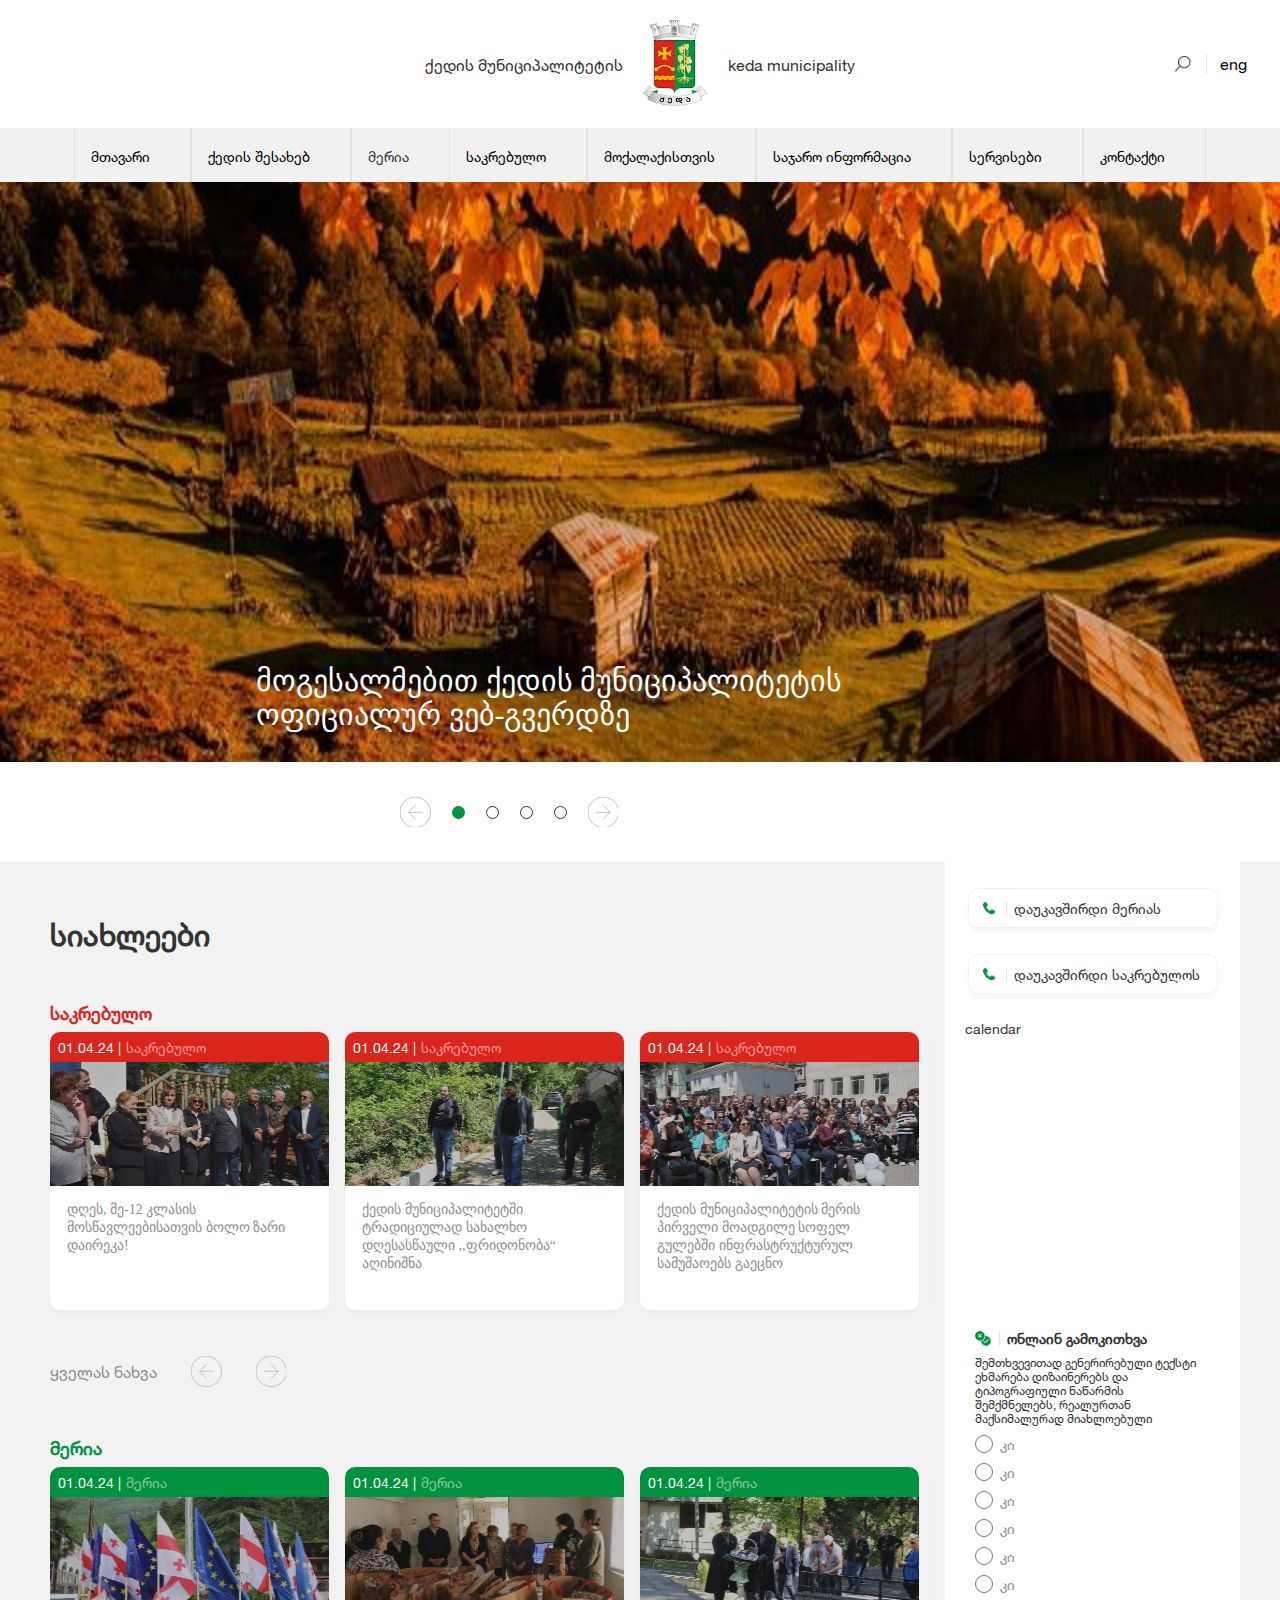
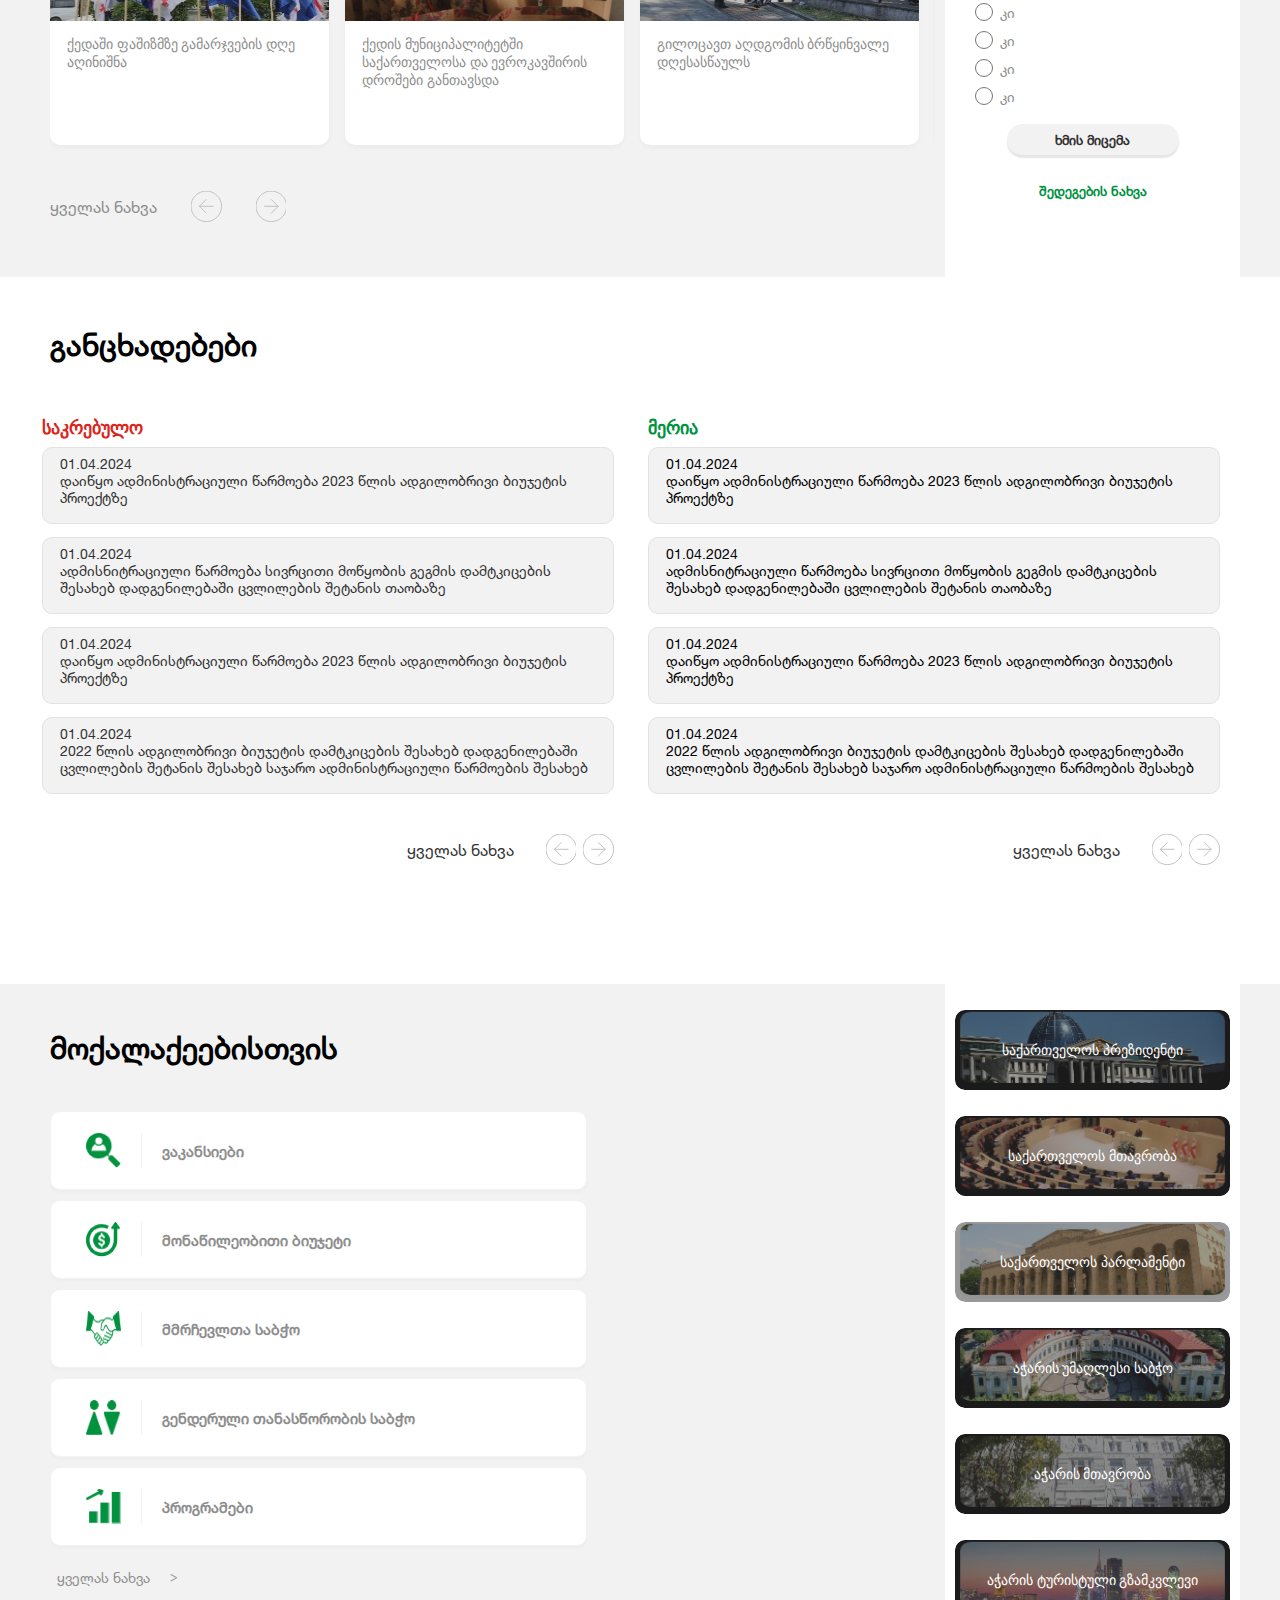
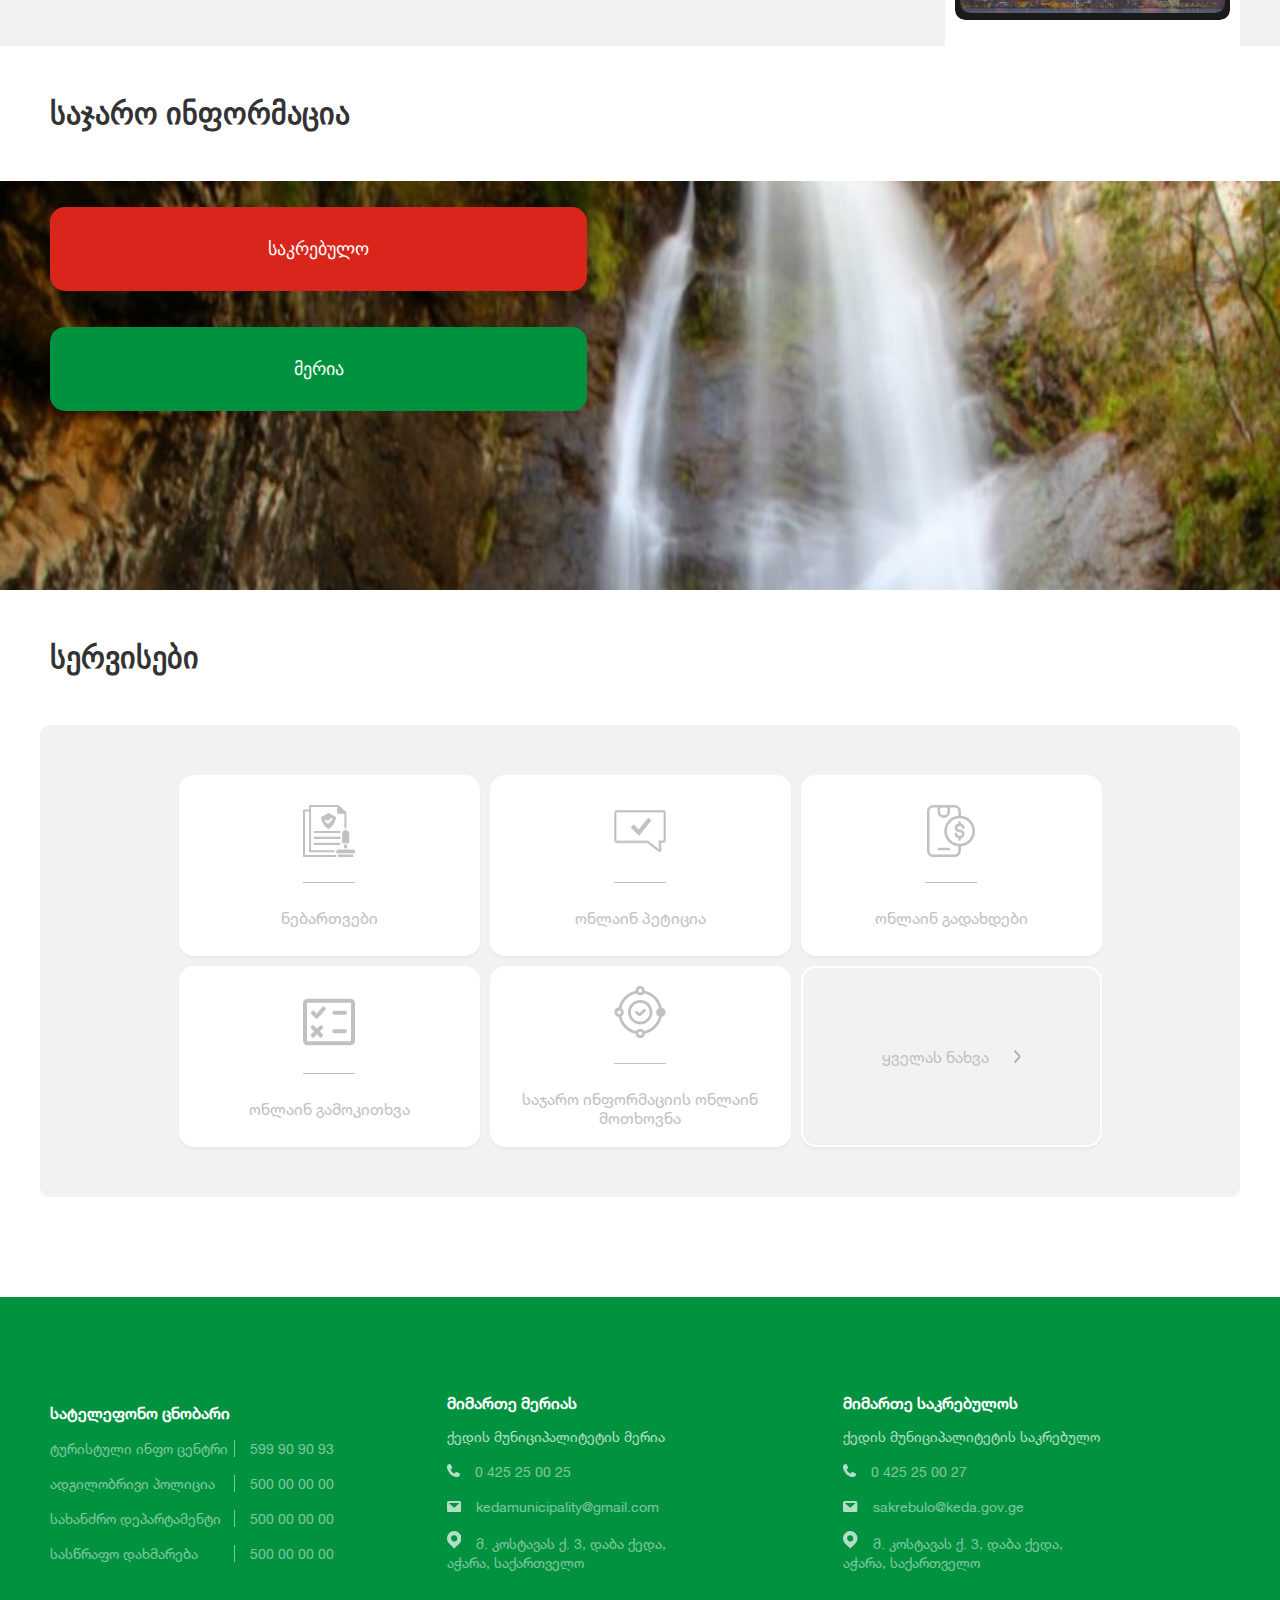
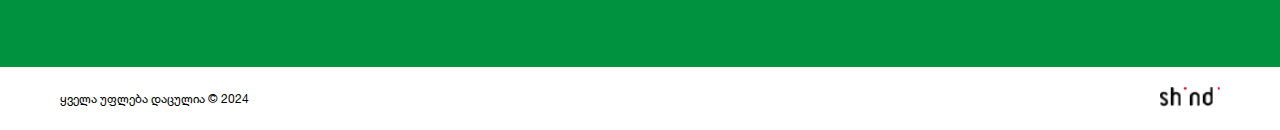
==== commit daf1182d: "aboutkeda page" ====
--- a/main.html
+++ b/main.html
@@ -26,68 +26,134 @@
     <div class="navigation">
       <nav class="navbar">
         <ul class="nav-list">
-          <a href="">
+          <a href="/">
             <li class="nav-item">მთავარი</li>
           </a>
-          <a href="">
+          <a href="templates/aboutkeda.html">
             <li class="nav-item">ქედის შესახებ</li>
           </a>
-          <a href="">
+          <a href="templates/meria.html">
             <li class="nav-item has-submenu">
               მერია
               <ul class="submenu">
-                <li>მერიის შესახებ</li>
-                <li>სიახლეები</li>
-                <li>განცხადებები</li>
-                <li>მერი</li>
-                <li>მერის მოადგილეები</li>
+       
+
+                  <li>
+                    <a href="">
+
+                      მერიის შესახებ
+                    </a>
+                  
+                  </li>
+                  <li><a href="">
+                    სიახლეები
+                  </a></li>
+                  <li><a href="">
+                    განცხადებები
+                  </a></li>
+                  <li><a href="">
+                    მერი
+
+                  </a></li>
+                  <li><a href="">
+                    მერის მოადგილეები
+
+                  </a></li>
+            
+          
+
                 <li class="has-expanded-submenu">
                   <p>სამსახურები 
 
                     <img src="images/arrow-right.png" alt="" >
                   </p>
                   <ul class="expanded-submenu">
-                    <li>ადმინისტრაცია</li>
-                    <li>საფინანსო სამსახური</li>
-                    <li>ეკონომიკური განვითარების სამსახური</li>
-                    <li>
-                      სივრცითი მოწყობის, არქიტექტურისა და მშენებლობის სამსახური
-                    </li>
-                    <li>ზედამხედველობის სამსახური</li>
-                    <li>
-                      განათლების, კულტურის, სპორტის, ტურიზმის, ახალგაზრდულ
-                      საკითხთა და ძეგლთა დაცვის სამსახური
-                    </li>
-                    <li>ჯანმრთელობისა და სოციალური დაცვის სამსახური</li>
-                    <li>შიდა აუდიტის სამსახური</li>
-                    <li>
-                      სამხედრო აღრიცხვის, გაწვევისა და მობილიზაციის სამსახური
-                    </li>
+          <li>
+            <a href="">
+              ადმინისტრაცია
+
+            </a>
+          </li>
+          <li>
+            <a href="">საფინანსო სამსახური
+            </a>
+          </li>
+          <li>
+            <a href="">ეკონომიკური განვითარების სამსახური
+            </a>
+          </li>
+          <li>
+            <a href="">სივრცითი მოწყობის, არქიტექტურისა და მშენებლობის სამსახური
+            </a>
+          </li>
+          <li>
+            <a href="">ზედამხედველობის სამსახური
+            </a>
+          </li>
+          <li>
+            <a href="">განათლების, კულტურის, სპორტის, ტურიზმის, ახალგაზრდულ საკითხთა და ძეგლთა დაცვის სამსახური
+            </a>
+          </li>
+          <li>
+            <a href="">ჯანმრთელობისა და სოციალური დაცვის სამსახური
+            </a>
+          </li>
+          <li>
+            <a href="">შიდა აუდიტის სამსახური
+            </a>
+          </li>
+          <li>
+            <a href="">სამხედრო აღრიცხვის, გაწვევისა და მობილიზაციის სამსახური
+            </a>
+          </li>
                   </ul>
                 </li>
-                <li>მერის წარმომადგენლები</li>
-                <li>მუნიციპალური</li>
-                <li>ორგანიზაციები</li>
-                <li>სტრუქტურული ხე</li>
-                <li>მემორანდუმები</li>
-                <li>აუქციონები</li>
-                <li>ტენდერები</li>
+                <a href="">
+
+                  <li>მერის წარმომადგენლები</li>
+                </a>
+                <li>
+                  <a href="">მუნიციპალური
+                  </a>
+                </li>
+                <li>
+                  <a href="">ორგანიზაციები
+                  </a>
+                </li>
+                <li>
+                  <a href="">სტრუქტურული ხე
+                  </a>
+                </li>
+                <li>
+                  <a href="">მემორანდუმები
+                  </a>
+                </li>
+                <li>
+                  <a href="">აუქციონები
+                  </a>
+                </li>
+                <li>
+                  <a href="">ტენდერები
+
+                  </a>
+                </li>
+          
               </ul>
             </li>
           </a>
-          <a href="">
+          <a href="templates/sakrebulo.html">
             <li class="nav-item" data-submenu="submenu4">საკრებულო</li>
           </a>
-          <a href="">
+          <a href="templates/forcitizens.html">
             <li class="nav-item" data-submenu="submenu5">მოქალაქისთვის</li>
           </a>
-          <a href="">
+          <a href="templates/publicinfo.html">
             <li class="nav-item" data-submenu="submenu6">საჯარო ინფორმაცია</li>
           </a>
-          <a href="">
+          <a href="templates/services.html">
             <li class="nav-item" data-submenu="submenu7">სერვისები</li>
           </a>
-          <a href="">
+          <a href="templates/contacts.html">
             <li class="nav-item" data-submenu="submenu8">კონტაქტი</li>
           </a>
         </ul>
@@ -631,132 +697,132 @@
             <div class="carousel-container" id="carousel3">
               <div class="carousel">
                 <div class="carousel-item">
-                  <div class="announcment">
+                  <a class="announcment">
                     <span>01.04.2024</span>
                     <p>
                       დაიწყო ადმინისტრაციული წარმოება 2023 წლის ადგილობრივი
                       ბიუჯეტის პროექტზე
                     </p>
-                  </div>
-                  <div class="announcment">
+                  </a>
+                  <a class="announcment">
                     <span>01.04.2024</span>
                     <p>
                       ადმისნიტრაციული წარმოება სივრცითი მოწყობის გეგმის
                       დამტკიცების შესახებ დადგენილებაში ცვლილების შეტანის
                       თაობაზე
                     </p>
-                  </div>
-                  <div class="announcment">
+                  </a>
+                  <a class="announcment">
                     <span>01.04.2024</span>
                     <p>
                       დაიწყო ადმინისტრაციული წარმოება 2023 წლის ადგილობრივი
                       ბიუჯეტის პროექტზე
                     </p>
-                  </div>
-                  <div class="announcment">
+                  </a>
+                  <a class="announcment">
                     <span>01.04.2024</span>
                     <p>
                       2022 წლის ადგილობრივი ბიუჯეტის დამტკიცების შესახებ
                       დადგენილებაში ცვლილების შეტანის შესახებ საჯარო
                       ადმინისტრაციული წარმოების შესახებ
                     </p>
-                  </div>
-                </div>
-                <div class="carousel-item">
-                  <div class="announcment">
+                  </a>
+                </div>
+                <div class="carousel-item">
+                  <a class="announcment">
                     <span>01.04.2024</span>
                     <p>
                       დაიწყო ადმინისტრაციული წარმოება 2023 წლის ადგილობრივი
                       ბიუჯეტის პროექტზე
                     </p>
-                  </div>
-                  <div class="announcment">
+                  </a>
+                  <a class="announcment">
                     <span>01.04.2024</span>
                     <p>
                       ადმისნიტრაციული წარმოება სივრცითი მოწყობის გეგმის
                       დამტკიცების შესახებ დადგენილებაში ცვლილების შეტანის
                       თაობაზე
                     </p>
-                  </div>
-                  <div class="announcment">
+                  </a>
+                  <a class="announcment">
                     <span>01.04.2024</span>
                     <p>
                       დაიწყო ადმინისტრაციული წარმოება 2023 წლის ადგილობრივი
                       ბიუჯეტის პროექტზე
                     </p>
-                  </div>
-                  <div class="announcment">
+                  </a>
+                  <a class="announcment">
                     <span>01.04.2024</span>
                     <p>
                       2022 წლის ადგილობრივი ბიუჯეტის დამტკიცების შესახებ
                       დადგენილებაში ცვლილების შეტანის შესახებ საჯარო
                       ადმინისტრაციული წარმოების შესახებ
                     </p>
-                  </div>
-                </div>
-                <div class="carousel-item">
-                  <div class="announcment">
+                  </a>
+                </div>
+                <div class="carousel-item">
+                  <a class="announcment">
                     <span>01.04.2024</span>
                     <p>
                       დაიწყო ადმინისტრაციული წარმოება 2023 წლის ადგილობრივი
                       ბიუჯეტის პროექტზე
                     </p>
-                  </div>
-                  <div class="announcment">
+                  </a>
+                  <a class="announcment">
                     <span>01.04.2024</span>
                     <p>
                       ადმისნიტრაციული წარმოება სივრცითი მოწყობის გეგმის
                       დამტკიცების შესახებ დადგენილებაში ცვლილების შეტანის
                       თაობაზე
                     </p>
-                  </div>
-                  <div class="announcment">
+                  </a>
+                  <a class="announcment">
                     <span>01.04.2024</span>
                     <p>
                       დაიწყო ადმინისტრაციული წარმოება 2023 წლის ადგილობრივი
                       ბიუჯეტის პროექტზე
                     </p>
-                  </div>
-                  <div class="announcment">
+                  </a>
+                  <a class="announcment">
                     <span>01.04.2024</span>
                     <p>
                       2022 წლის ადგილობრივი ბიუჯეტის დამტკიცების შესახებ
                       დადგენილებაში ცვლილების შეტანის შესახებ საჯარო
                       ადმინისტრაციული წარმოების შესახებ
                     </p>
-                  </div>
-                </div>
-                <div class="carousel-item">
-                  <div class="announcment">
+                  </a>
+                </div>
+                <div class="carousel-item">
+                  <a class="announcment">
                     <span>01.04.2024</span>
                     <p>
                       დაიწყო ადმინისტრაციული წარმოება 2023 წლის ადგილობრივი
                       ბიუჯეტის პროექტზე
                     </p>
-                  </div>
-                  <div class="announcment">
+                  </a>
+                  <a class="announcment">
                     <span>01.04.2024</span>
                     <p>
                       ადმისნიტრაციული წარმოება სივრცითი მოწყობის გეგმის
                       დამტკიცების შესახებ დადგენილებაში ცვლილების შეტანის
                       თაობაზე
                     </p>
-                  </div>
-                  <div class="announcment">
+                  </a>
+                  <a class="announcment">
                     <span>01.04.2024</span>
                     <p>
                       დაიწყო ადმინისტრაციული წარმოება 2023 წლის ადგილობრივი
                       ბიუჯეტის პროექტზე
                     </p>
-                  </div>
-                  <div class="announcment">
+                  </a>
+                  <a class="announcment">
                     <span>01.04.2024</span>
                     <p>
                       2022 წლის ადგილობრივი ბიუჯეტის დამტკიცების შესახებ
                       დადგენილებაში ცვლილების შეტანის შესახებ საჯარო
                       ადმინისტრაციული წარმოების შესახებ
                     </p>
-                  </div>
+                  </a>
                 </div>
               </div>
               <div class="announcment-btns">
@@ -1486,8 +1552,11 @@
       </main>
     </footer>
     <div class="copyright">
-      <img src="images/shindi.png" alt="" />
       <p>ყველა უფლება დაცულია &copy; 2024</p>
+      <a href="https://shindi.ge/" target="_blank" >
+
+        <img src="images/shindi.png" alt="" />
+      </a>
     </div>
   </body>
 </html>
--- a/main.css
+++ b/main.css
@@ -152,26 +152,30 @@
     padding: 8px 0 ;
     width: 100%;
 }
-.submenu li:hover{
+.submenu li a{
+  color: #8E8E8E;
+}
+.submenu li a:hover{
     color: black;
 }
 
 .expanded-submenu{
     position: absolute;
     display: none;
-    left: 235px;
+    left: 230px;
     width: 237px;
    
     top: 0;
     background: #F2F2F2;
   
     padding: 15px 10px;
+    padding-left: 30px;
     z-index: 100;
     list-style: none;
     padding-bottom: 10px;
 
 }
-.expanded-submenu li{
+.expanded-submenu li {
     border-bottom: 1px solid white;
     color: #8E8E8E;
 
@@ -1024,7 +1028,7 @@
 }
 .service-more:hover{
   background: white;
-  margin-right: -10px;
+
 }
 
 footer{
@@ -1109,6 +1113,148 @@
 .copyright img{
   width: 60px;height: 20px;
 }
+
+
+/* 
+///////////////////////////////////////////////////////////////////////////
+///////////////////////////////////////////////////////////////////////////
+
+
+
+ABOUT KEDA PAGE
+
+
+
+///////////////////////////////////////////////////////////////////////////
+///////////////////////////////////////////////////////////////////////////
+
+
+*/
+.helper-nav{
+  max-width: 1200px;
+  width: 100%;
+  margin: 0 auto;
+  display: flex;align-items: center;
+  height: 40px;
+  gap: 10px;
+  padding-left: 70px;
+
+}
+.helper-nav a{
+  display: flex;
+  gap: 5px;
+  align-items: center;
+  color: #E2E2E2;
+  font-size: 12px;
+  
+}
+.helper-nav img{
+  width: 5px;
+  height: 7px;
+}
+.pages-paralax{
+  height: 132px;
+  width: 100%;
+  background-image: url("images/paralax.jpg");
+  background-repeat: no-repeat;
+  background-size: 100% 100%;
+  background-attachment: fixed;
+  background-position: bottom
+
+}
+.aboutkeda{
+  width: 100%;
+  display: flex;
+  flex-direction: column;
+  justify-content: center;
+  align-items: center;
+  background: #F2F2F2;
+  position: relative;
+  height: 100%;
+ 
+  
+}
+.aboutkeda-bottom{
+  max-width: 1400px;
+  width: 100%;
+  display: flex;
+  justify-content: space-between;
+  color: inherit;
+  padding: 50px 0;
+  padding-inline: 120px;
+ 
+
+
+}
+.aboutkeda-left{
+  display: flex;
+  flex-direction: column;
+  gap: 10px;
+  max-width: 540px;
+  width: 100%;
+  padding: 5px;
+  
+
+}
+.aboutkeda-left-item{
+  width: 100%;
+  background-color: white;
+  display: flex;
+  align-items: center;
+  color: #C1C1C1;
+  font-size: 16px;
+  height: 78px;
+  padding-left: 28px;
+  border-radius: 10px;
+  gap: 30px;
+  transition: 250ms ease-out;
+
+}
+.aboutkeda-left-item span {
+  padding-left: 30px;
+  border-left: 1px solid #C1C1C1;
+  height: 43px;
+  display: grid;
+  place-items: center;
+}
+.news-right-innerpages{
+  position: absolute;
+  height: calc(100% + 2px);
+  top: -1px;
+  right: 19%;
+
+  /* top: -132px; */
+}
+.aboutkeda-left-item:hover{
+  color: #333333;
+  transform: translateX(10px);
+ 
+
+}
+
+
+
+
+.aboutkeda-left img{
+  width: 23px;
+  height: 16px;
+}
+
+
+
+
+
+
+
+
+
+
+
+
+
+
+
+
 
 @media only screen and (max-width: 1500px){
   .navbar,
